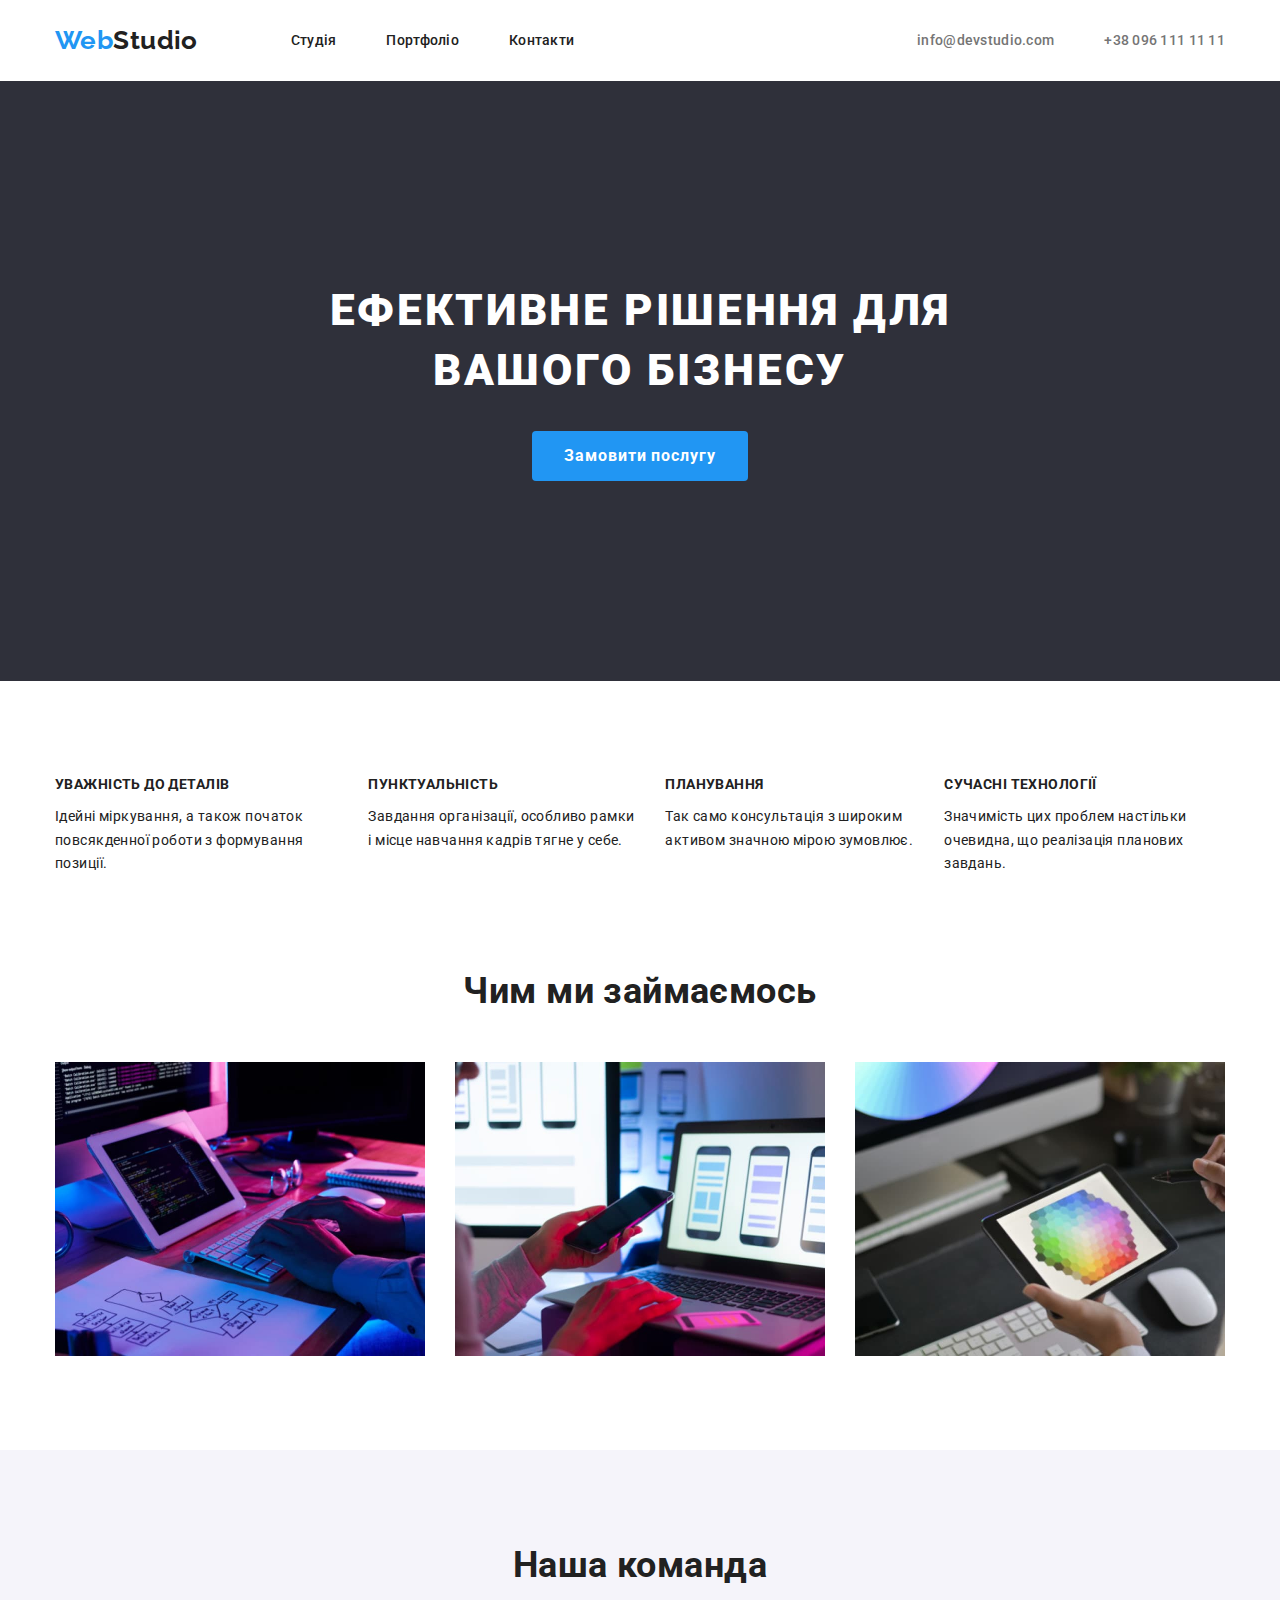
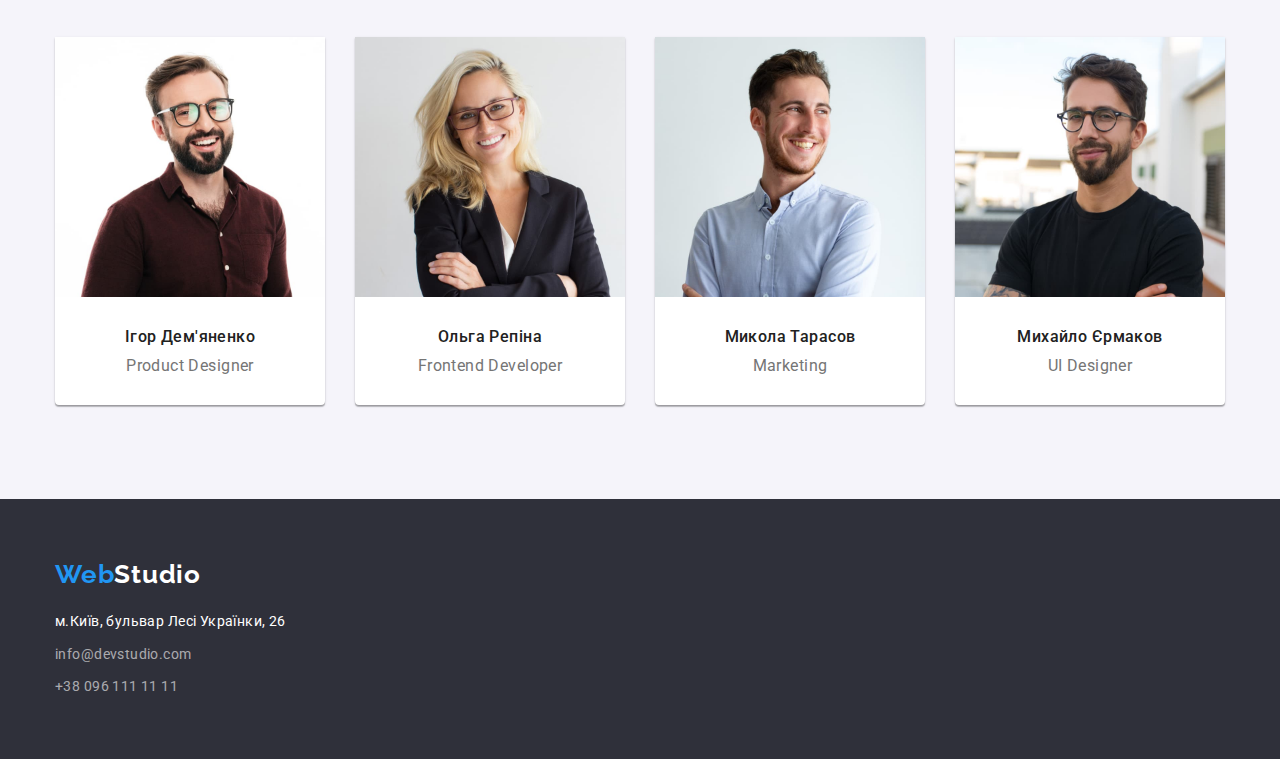
==== index.html @ 46d2e3aa "Initial commit" ====
<!DOCTYPE html>
<html lang="en">
	<head>
		<meta charset="UTF-8" />
		<meta http-equiv="X-UA-Compatible" content="IE=edge" />
		<meta name="viewport" content="width=device-width, initial-scale=1.0" />
		<link rel="preconnect" href="https://fonts.googleapis.com" />
		<link rel="preconnect" href="https://fonts.gstatic.com" crossorigin />
		<link
			href="https://fonts.googleapis.com/css2?family=Raleway:wght@700&family=Roboto:wght@400;500;700;900&display=swap"
			rel="stylesheet"
		/>
		<link
			rel="stylesheet"
			href="https://cdnjs.cloudflare.com/ajax/libs/modern-normalize/1.1.0/modern-normalize.min.css"
		/>
		<link rel="stylesheet" href="./css/styles.css" />
		<title>goit-markup-hw-01</title>
	</head>

	<body>
		<!--header-->
		<header>
			<div class="header container">
				<nav class="header-nav">
					<a class="link-decor logo-decor" href="./index.html">
						<span class="logo">Web</span>Studio
					</a>

					<ul class="nav list">
						<li class="list-link"><a href="./index.html" class="link link-decor link-active">Студія</a></li>
						<li class="list-link"><a href="./portfolio.html" class="link link-decor">Портфоліо</a></li>
						<li class="list-link"><a href="#" class="link link-decor">Контакти</a></li>
					</ul>
				</nav>

				<ul class="main-contacts list">
					<li class="decor-contacts">
						<a class="contacts link-decor" href="mailto:info@devstudio.com">info@devstudio.com</a>
					</li>
					<li class="decor-contacts">
						<a class="contacts link-decor" href="tel:+380961111111">+38 096 111 11 11</a>
					</li>
				</ul>
			</div>
		</header>
		<!-- Main content -->
		<main>
			<!-- Герой -->
			<section class="hero-section section">
				<div class="container">
					<h1 class="hero">ефективне рішення для вашого бізнесу</h1>
					<button type="button" class="btn main-btn">Замовити послугу</button>
				</div>
			</section>
			<!--Наші сильні сторони-->
			<section class="section">
				<div class="container">
					<h2 class="second-hero visually-hidden">Наші сильні сторони</h2>
					<ul class="list first-list">
						<li class="first-item">
							<h3 class="title-about">Уважність до деталів</h3>
							<p class="content main-content">
								Ідейні міркування, а також початок повсякденної роботи з формування позиції.
							</p>
						</li>
						<li class="first-item">
							<h3 class="title-about">Пунктуальність</h3>
							<p class="content main-content">
								Завдання організації, особливо рамки і місце навчання кадрів тягне у себе.
							</p>
						</li>
						<li class="first-item">
							<h3 class="title-about">Планування</h3>
							<p class="content main-content">Так само консультація з широким активом значною мірою зумовлює.</p>
						</li>
						<li class="first-item">
							<h3 class="title-about">Сучасні технології</h3>
							<p class="content main-content">
								Значимість цих проблем настільки очевидна, що реалізація планових завдань.
							</p>
						</li>
					</ul>
				</div>
			</section>
			<!-- Чим ми займаємось -->
			<section class="section-decor">
				<div class="container">
					<h2 class="second-hero">Чим ми займаємось</h2>
					<ul class="list second-list">
						<li class="work-foto">
							<img src="images/image_lessons1.jpg" alt="Somebory write code" width="370" />
						</li>
						<li class="work-foto">
							<img src="images/image_lessons11.jpg" alt="phone and laptop" width="370" />
						</li>
						<li class="work-foto">
							<img src="images/image_lessons111.jpg" alt="ipad" width="370" />
						</li>
					</ul>
				</div>
			</section>
			<!-- Наша команда -->
			<section class="our-team section">
				<div class="container">
					<h2 class="second-hero">Наша команда</h2>
					<ul class="list third-list">
						<li class="team-foto">
							<img src="images/foto1.jpg" alt="Product Designer" width="270" height="260" />
							<div class="team-decor">
								<h3 class="team-title">Ігор Дем'яненко</h3>
								<p class="content team-content">Product Designer</p>
							</div>
						</li>
						<li class="team-foto">
							<img src="images/foto2.jpg" alt="Developer" width="270" height="260" />
							<div class="team-decor">
								<h3 class="team-title">Ольга Репіна</h3>
								<p class="content team-content">Frontend Developer</p>
							</div>
						</li>
						<li class="team-foto">
							<img src="images/foto3.jpg" alt="Marketing" width="270" height="260" />
							<div class="team-decor">
								<h3 class="team-title">Микола Тарасов</h3>
								<p class="content team-content">Marketing</p>
							</div>
						</li>
						<li class="team-foto">
							<img src="images/foto4.jpg" alt="UI Designer" width="270" height="260" />
							<div class="team-decor">
								<h3 class="team-title">Михайло Єрмаков</h3>
								<p class="content team-content">UI Designer</p>
							</div>
						</li>
					</ul>
				</div>
			</section>
		</main>
		<!-- footer -->
		<footer class="address">
			<div class="container">
				
				<a class="link-decor decor-address" href="./index.html">
					<span class="logo">Web</span><span class="logo-three">Studio</span>
				</a>

				<address class="adress">
					<ul class="adress-nav list">
						<li class="addres-item">
							<a
								class="location link-decor"
								href="https://goo.gl/maps/icbzuspawYWSh7ycA"
								target="_blank"
								rel="noreferrer noopener nofollow"
							>
								м.Київ, бульвар Лесі Українки, 26
							</a>
						</li>
						<li class="addres-item">
							<a class="contact link-decor contact-footer" href="mailto:info@devstudio.com">info@devstudio.com</a>
						</li>
						<li class="addres-item">
							<a class="contact link-decor contact-footer" href="tel:+380961111111">+38 096 111 11 11</a>
						</li>
					</ul>
				</address>
			</div>
		</footer>
	</body>
</html>
---- css/styles.css ----
html {
	box-sizing: border-box;
}

*,
*::before,
*::after { 
	box-sizing: inherit;
}


:root {
	--main-secondary-color: #757575;
	--main-color: #212121;
	--main-backg-color: #ffffff;
	--hover-color: #2196f3;
	--heder-backg-color: #2f303a;
	--main-section-color: #e5e5e5;
	--secondary-section-color: #f5f4fa;
	--main-btn-color: #188ce8;
	--border-line: #ECECEC;
	--contact-footer: rgba(255, 255, 255, 0.6);
	--border-color: #EEEEEE;
}

body {

	font-family: "Roboto", sans-serif;
	color: var(--main-color);
	letter-spacing: 0.03em;
	background-color: var(--main-backg-color);
	font-size: 14px;
}

/* Margin - 0 */

h1,h2,h3,h4,h5,h6,p { 

	margin: 0;

}

						/* Hide-titles */

.visually-hidden {
	position: absolute;
	width: 1px;
	height: 1px;
	margin: -1px;
	border: 0;
	padding: 0;

	white-space: nowrap;
	clip-path: inset(100%);
	clip: rect(0 0 0 0);
	overflow: hidden;
}

/* ---------------------------Списки----------------- */
.list {
	list-style: none;
	margin: 0;
	padding-left: 0;
}

/* ------------------------ IMAGE --------------------*/

img { 
	display: block;
	max-width: 100%;
	height: auto;
}

/* ------------------------Containers ------------------*/


.container { 
	width: 1200px;
	padding: 0px 15px;
	margin: 0 auto;
	
}

/* -------------------------ALL Sections---------------- */

.section { 
	padding-top: 94px;
	padding-bottom: 94px;
}


/* -------------------------LINKS decor------------------*/



.link-decor {
	text-decoration: none;
	
}



/*--------------------------- hedear ---------------------*/

.header { 
	display: flex;

	align-items: center;

}

 /* --------------------------FLEX NAV--------------------- */
.nav { 
	display: flex;
}
.main-contacts {
	display: flex;

	margin-left: auto;
}
.main-contacts .decor-contacts + .decor-contacts { 
	margin-left: 50px;
}
.header-nav {
	display: flex;
	align-items: center;
	
}


.nav .list-link +.list-link { 
	margin-left: 50px;
}

/* ----------------------------LOGO ------------------------*/
.logo { 
	color: var(--hover-color);

	font-family: "Raleway", sans-serif;
	font-weight: 700;
	font-size: 26px;
	line-height: 1.19;
	
	
}


.logo-decor {
	align-self: center;

	color: var(--main-color);

	font-family: "Raleway", sans-serif;
	font-weight: 700;
	font-size: 26px;
	line-height: 1.19;

	margin-right: 93px;
}

/* ---------------------------navigation -----------------------*/

.nav {
	margin-top: 32px;
	margin-bottom: 32px;
	
}

.link {
	padding-top: 32px;
	padding-bottom: 32px;
}
.nav .link {
	color: var(--main-color);
	font-weight: 500;
	line-height: 1.14;
	letter-spacing: 0.02em;
}

.link:hover,
.link:focus {
	color: var(--hover-color);
}

.link-active:visited {
	color: var(--hover-color);
}


/* ------------------------------- contacts ----------------------*/

.main-contacts .contacts {
	color: var(--main-secondary-color);
}
.contacts {
	padding: 32px 0 ;
	font-weight: 500;
	line-height: 1.14px;
	letter-spacing: 0.02em;
}

.contacts:hover,
.contacts:focus {
	color: var(--hover-color);
}

/*---------------------------------Main botton --------------------*/

.main-btn {

	display: inline-block;
	/* min-width: 200px; */
	padding: 10px 32px;
	/* margin-top: 30px; */

	border-radius: 4px;
	border: none;

	background: var(--hover-color);
	color: var(--main-backg-color);

	font-weight: 700;
	font-size: 16px;
	line-height: 1.88;

	letter-spacing: 0.06em;

	font-family: inherit;
	cursor: pointer;
}

.main-btn:hover,
.main-btn:focus {
	background-color: var(--main-btn-color);
}

/* --------------------------------------HERO --------------------------*/

.hero {

	width: 696px;
	margin:0 auto;

	margin-bottom: 30px;

	color: var(--main-backg-color);
	font-weight: 900;
	font-size: 44px;
	line-height: 1.36;
	letter-spacing: 0.06em;
	text-transform: uppercase;

	
}


.hero-section {
	
	text-align: center;
	padding-top: 200px;
	padding-bottom: 200px;

	background-color: var(--heder-backg-color);

}


/*-------------------------------------- second-hero ------------------------*/

.second-hero {
	font-weight: 700;
	font-size: 36px;
	line-height: 1.17;
	text-align: center;

	margin-bottom: 50px;
}

/* ----------------------------------First-list ---------------------------------*/

.first-list {
	display: flex;
	
}
/* .first-item { 
	margin-right: 30px;
} */
.first-list .first-item + .first-item {
	margin-left: 30px;
}



/* -------------------------------------title - about------------------------------*/

.title-about {
	font-size: 14px;
	font-weight: 700;
	line-height: 1.42;
	text-transform: uppercase;

	margin-bottom: 10px;
}



/* --------------------------------------Work foto-------------------------------- */

.second-list {
	display: flex;
	
}
.section-decor { 
	padding-bottom: 94px;
}


.second-list .work-foto + .work-foto {
	margin-left: 30px;
}


/* -----------------------------------------TEAM----------------------------------- */


.third-list { 
	display: flex;
	
}

.third-list .team-foto + .team-foto {
	margin-left: 30px;
}

.our-team {
	background-color: var(--secondary-section-color);
}

.team-title {
	font-weight: 500;
	font-size: 16px;
	line-height: 1.19;
	text-align: center;
	margin-bottom: 10px;


}

.team-foto {
	background-color: var(--main-backg-color);
	box-shadow: 0px 1px 3px rgba(0, 0, 0, 0.12), 0px 1px 1px rgba(0, 0, 0, 0.14), 0px 2px 1px rgba(0, 0, 0, 0.2);
	border-radius: 0px 0px 4px 4px;
}

.team-content {

	color: var(--main-secondary-color);
	text-align: center;
	font-size: 16px;
	line-height: 1.19;
	
}

.team-decor { 
	
	padding: 30px 0;
}


/*------------------------------------ параграфи (Р)----------------------------*/


.main-content {
	line-height: 1.71;
}
.second-content {

	color: var(--main-secondary-color);

	font-size: 16px;
	line-height: 1.87;
}


/* ----------------------------------------- Footer! ----------------------------- */

.address {
	
	background-color: var(--heder-backg-color);
	padding: 60px 0;

}

.decor-address {
	display: block;
	margin-bottom: 20px;

	font-family: 'Raleway';
	font-style: normal;
	font-weight: 700;
	font-size: 26px;
	line-height: 1.19px;

	letter-spacing: 0.03em;


}

.adress {
	font-style: normal;
}

.adress-nav .addres-item + .addres-item {
	margin-top: 9px;
}

.logo-three {
	color: var(--main-backg-color);
	
}
/* logo-footet {

	margin-bottom: 20px;
	
} */
.location:hover,
.location:focus {
	color: var(--hover-color);
}

.location {
	
	color: var(--main-backg-color);
	font-weight: 400;
	line-height: 1.71;
}

.contact:hover,
.contact:focus {
	color: var(--hover-color);
}

.contact-footer {
	font-weight: 400;
	line-height: 1.71;
	color: var(--contact-footer);
}	



/* ----------------------------------------------------PORTFOLIO -------------------------------------------------- */



/* -----------------------------------heder-porfolio-------------------------------- */

.header-line {
  border-bottom: 1px solid var(--border-line);
}


/* --------------------------------------nav-buttons ---------------------------------*/

.second-nav {
	display: flex;
	justify-content: center;

	margin-bottom: 50px;

	
}

.second-nav .portfolio-btn + .portfolio-btn {
	margin-left: 8px;
}


.second-btn:hover,
.second-btn:focus {
	background-color: var(--hover-color);

	color: var(--main-backg-color);
}


.second-btn {
	display: inline-block;
	
	border: none;
	border-radius: 4px;

	font-family: inherit;
	font-weight: 500;
	font-size: 16px;
	line-height: 1.62;
	text-align: center;
	letter-spacing: 0.03em;
	cursor: pointer;

	padding: 6px 22px;

	
}

/* .btn-one {
    
}

.btn-two {
    
}

.btn-three {
    
}

.btn-four {
   
}

.btn-five {
  
} */


/*--------------------------------------- group-proposition ----------------------------*/

.proposition {
	display: flex;
	flex-wrap: wrap;
	
}
.decor-text {
	padding: 20px 24px;
	border: 1px solid var(--border-color);
	border-top: none;
	
}

.proposition-decor {
	/* margin-right: calc(100% -30px/ 3); */
	margin-right: 30px;
	margin-bottom: 30px;
	/* border: 1px solid #EEEEEE; */
}

.proposition-decor:nth-child(3n) {
	margin-right: 0;
}

.proposition-decor:nth-last-child(-n + 3) {
	margin-bottom: 0;
}


/*------------------------------------- portfolio-title -----------------------------------*/

.portfolio-title {

	margin-bottom: 4px;

	color: var(--main-color);
	font-weight: 700;
	font-size: 18px;
	line-height: 2;
	letter-spacing: 0.06em;
	
}

/*------------------------------------ list proposition ---------------------------------------*/

.portfolio-list {
	text-decoration: none;
}
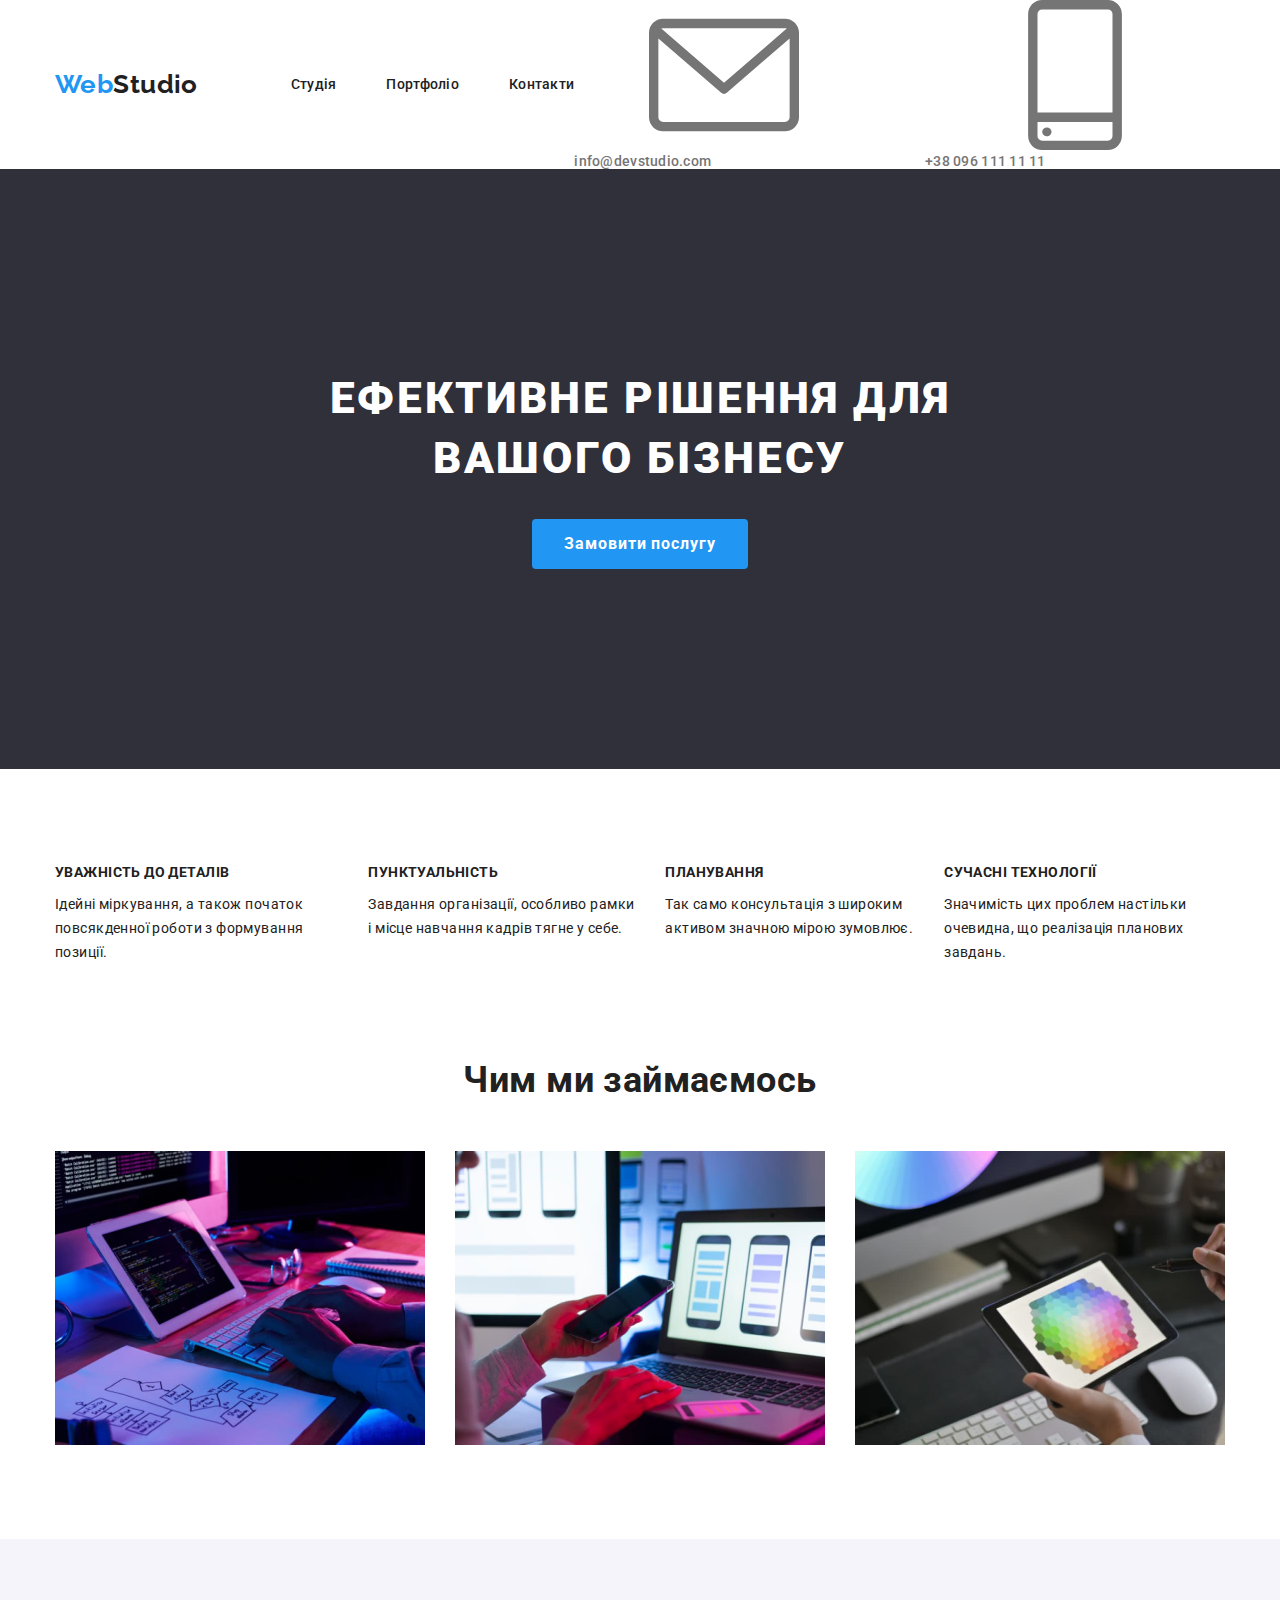
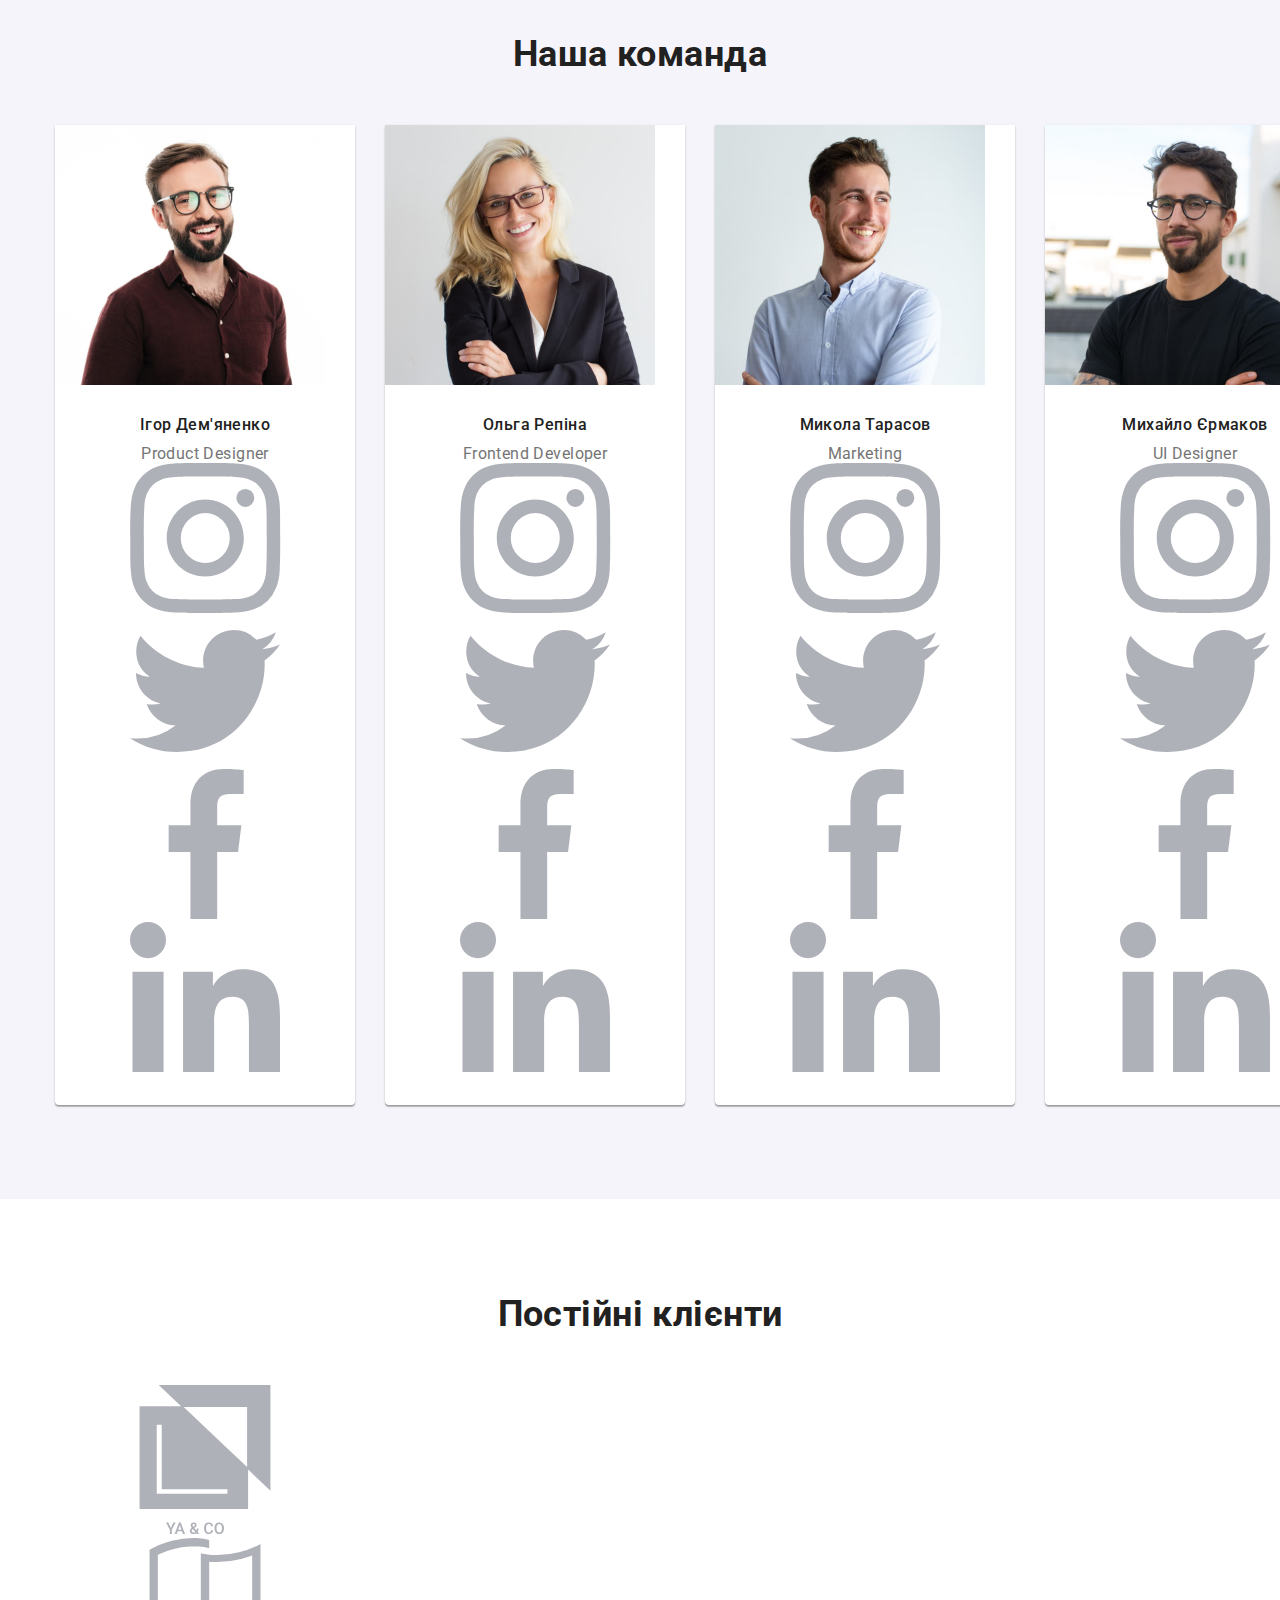
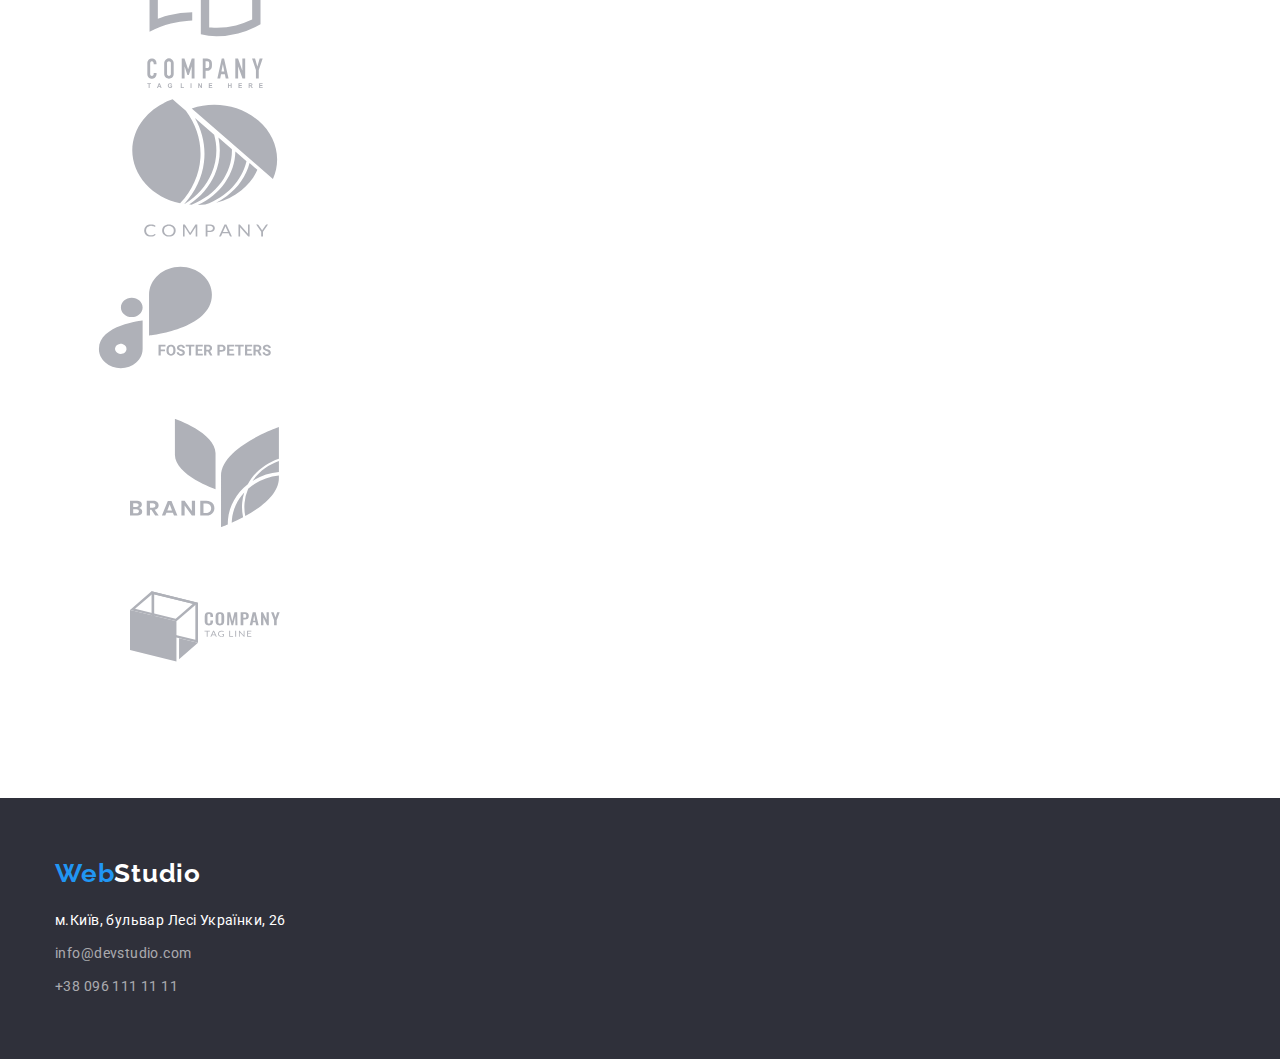
==== commit 10afaaff: "update index.html + add new section" ====
--- a/index.html
+++ b/index.html
@@ -35,11 +35,21 @@
 				</nav>
 
 				<ul class="main-contacts list">
+					<li class="decor-contacts ">
+						<a class="contacts link-decor" href="mailto:info@devstudio.com"> 
+						<svg class="icon-mail">
+							<use href="./images/icons.svg#icon-envelope"></use>
+						</svg>
+							info@devstudio.com
+						</a>
+					</li>
 					<li class="decor-contacts">
-						<a class="contacts link-decor" href="mailto:info@devstudio.com">info@devstudio.com</a>
-					</li>
-					<li class="decor-contacts">
-						<a class="contacts link-decor" href="tel:+380961111111">+38 096 111 11 11</a>
+						<a class="contacts link-decor" href="tel:+380961111111">
+							<svg class="icon-phone">
+								<use href="./images/icons.svg#icon-smartphone"></use>
+							</svg>
+							+38 096 111 11 11
+						</a>
 					</li>
 				</ul>
 			</div>
@@ -58,23 +68,23 @@
 				<div class="container">
 					<h2 class="second-hero visually-hidden">Наші сильні сторони</h2>
 					<ul class="list first-list">
-						<li class="first-item">
+						<li class="first-item icon-antenna">
 							<h3 class="title-about">Уважність до деталів</h3>
 							<p class="content main-content">
 								Ідейні міркування, а також початок повсякденної роботи з формування позиції.
 							</p>
 						</li>
-						<li class="first-item">
+						<li class="first-item icon-clock">
 							<h3 class="title-about">Пунктуальність</h3>
 							<p class="content main-content">
 								Завдання організації, особливо рамки і місце навчання кадрів тягне у себе.
 							</p>
 						</li>
-						<li class="first-item">
+						<li class="first-item icon-diagrama">
 							<h3 class="title-about">Планування</h3>
 							<p class="content main-content">Так само консультація з широким активом значною мірою зумовлює.</p>
 						</li>
-						<li class="first-item">
+						<li class="first-item icon-astrounaut">
 							<h3 class="title-about">Сучасні технології</h3>
 							<p class="content main-content">
 								Значимість цих проблем настільки очевидна, що реалізація планових завдань.
@@ -110,6 +120,36 @@
 							<div class="team-decor">
 								<h3 class="team-title">Ігор Дем'яненко</h3>
 								<p class="content team-content">Product Designer</p>
+								<ul class="list icon-team">
+								<li class="icon-instagram">
+									<a href="">
+									<svg class="icon-team-decor instagram">
+									<use href="./images/icons.svg#icon-instagram-2"> </use>
+								    </svg>
+									</a>
+								</li>
+								<li class="icon-instagram">
+									<a href="">
+									<svg class="icon-team-decor twitter">
+									<use href="./images/icons.svg#icon-twitter-1"> </use>
+								    </svg>
+									</a>
+								</li>
+								<li class="icon-instagram">
+									<a href="">
+									<svg class="icon-team-decor facebook">
+									<use href="./images/icons.svg#icon-facebook-1"> </use>
+								    </svg>
+									</a>
+								</li>
+								<li class="icon-instagram">
+									<a href="">
+									<svg class="icon-team-decor linkedin">
+									<use href="./images/icons.svg#icon-linkedin-1"> </use>
+								    </svg>
+									</a>
+								</li>
+							    </ul>
 							</div>
 						</li>
 						<li class="team-foto">
@@ -117,6 +157,36 @@
 							<div class="team-decor">
 								<h3 class="team-title">Ольга Репіна</h3>
 								<p class="content team-content">Frontend Developer</p>
+								<ul class="list icon-team">
+								<li class="icon-instagram">
+									<a class="icon-link" href="">
+									<svg class="icon-team-decor instagram">
+									<use href="./images/icons.svg#icon-instagram-2"> </use>
+								    </svg>
+									</a>
+								</li>
+								<li class="icon-instagram">
+									<a class="icon-link" href="">
+									<svg class="icon-team-decor twitter">
+									<use href="./images/icons.svg#icon-twitter-1"> </use>
+								    </svg>
+									</a>
+								</li>
+								<li class="icon-instagram">
+									<a class="icon-link" href="">
+									<svg class="icon-team-decor facebook">
+									<use href="./images/icons.svg#icon-facebook-1"> </use>
+								    </svg>
+									</a>
+								</li>
+								<li class="icon-instagram">
+									<a class="icon-link" href="">
+									<svg class="icon-team-decor linkedin">
+									<use href="./images/icons.svg#icon-linkedin-1"> </use>
+								    </svg>
+									</a>
+								</li>
+							    </ul>
 							</div>
 						</li>
 						<li class="team-foto">
@@ -124,6 +194,36 @@
 							<div class="team-decor">
 								<h3 class="team-title">Микола Тарасов</h3>
 								<p class="content team-content">Marketing</p>
+								<ul class="list icon-team">
+								<li class="icon-instagram">
+									<a href="">
+									<svg class="icon-team-decor instagram">
+									<use href="./images/icons.svg#icon-instagram-2"> </use>
+								    </svg>
+									</a>
+								</li>
+								<li class="icon-instagram">
+									<a href="">
+									<svg class="icon-team-decor twitter">
+									<use href="./images/icons.svg#icon-twitter-1"> </use>
+								    </svg>
+									</a>
+								</li>
+								<li class="icon-instagram">
+									<a href="">
+									<svg class="icon-team-decor facebook">
+									<use href="./images/icons.svg#icon-facebook-1"> </use>
+								    </svg>
+									</a>
+								</li>
+								<li class="icon-instagram">
+									<a href="">
+									<svg class="icon-team-decor linkedin">
+									<use href="./images/icons.svg#icon-linkedin-1"> </use>
+								    </svg>
+									</a>
+								</li>
+							    </ul>
 							</div>
 						</li>
 						<li class="team-foto">
@@ -131,9 +231,89 @@
 							<div class="team-decor">
 								<h3 class="team-title">Михайло Єрмаков</h3>
 								<p class="content team-content">UI Designer</p>
+								<ul class="list icon-team">
+								<li class="icon-instagram">
+									<a href="">
+									<svg class="icon-team-decor instagram">
+									<use href="./images/icons.svg#icon-instagram-2"> </use>
+								    </svg>
+									</a>
+								</li>
+								<li class="icon-instagram">
+									<a href="">
+									<svg class="icon-team-decor twitter">
+									<use href="./images/icons.svg#icon-twitter-1"> </use>
+								    </svg>
+									</a>
+								</li>
+								<li class="icon-instagram">
+									<a href="">
+									<svg class="icon-team-decor facebook">
+									<use href="./images/icons.svg#icon-facebook-1"> </use>
+								    </svg>
+									</a>
+								</li>
+								<li class="icon-instagram">
+									<a href="">
+									<svg class="icon-team-decor linkedin">
+									<use href="./images/icons.svg#icon-linkedin-1"> </use>
+								    </svg>
+									</a>
+								</li>
+							    </ul>
 							</div>
 						</li>
 					</ul>
+				</div>
+			</section>
+			<section class="section">
+				<div class="container">
+				<h2 class="second-hero" > Постійні клієнти</h2>
+				
+				<ul class="list clients">
+					<li class="icon-clients">
+						<a href="">
+							<svg class="icon-company">
+							<use href="./images/icons.svg#icon-group"></use>
+							</svg>
+						</a>
+					</li>
+					<li class="icon-clients">
+						<a href="">
+							<svg class="icon-company">
+							<use href="./images/icons.svg#icon-group-1"></use>
+							</svg>
+						</a>
+					</li>
+					<li class="icon-clients">
+						<a href="">
+							<svg class="icon-company">
+							<use href="./images/icons.svg#icon-group-2"></use>
+							</svg>
+						</a>
+					</li>
+					<li class="icon-clients">
+						<a href="">
+							<svg class="icon-company">
+							<use href="./images/icons.svg#icon-logo"></use>
+							</svg>
+						</a>
+					</li>
+					<li class="icon-clients">
+						<a href="">
+							<svg class="icon-company">
+							<use href="./images/icons.svg#icon-group-4"></use>
+							</svg>
+						</a>
+					</li>
+					<li class="icon-clients">
+						<a href="">
+							<svg class="icon-company">
+							<use href="./images/icons.svg#icon-group-5"></use>
+							</svg>
+						</a>
+					</li>					
+				</ul>
 				</div>
 			</section>
 		</main>
--- a/css/styles.css
+++ b/css/styles.css
@@ -528,7 +528,7 @@
 .proposition {
 	display: flex;
 	flex-wrap: wrap;
-	
+	gap: 30px;
 }
 .decor-text {
 	padding: 20px 24px;
@@ -538,19 +538,21 @@
 }
 
 .proposition-decor {
-	/* margin-right: calc(100% -30px/ 3); */
-	margin-right: 30px;
-	margin-bottom: 30px;
+	
+	margin-right: calc(100% -  2 * 30px) / 3;
+	/*----------------------------------------------------------- Варіант Flex-box #2 --------------------------- */
+	/* margin-right: 30px;
+	margin-bottom: 30px; */
 	/* border: 1px solid #EEEEEE; */
 }
 
-.proposition-decor:nth-child(3n) {
+/* .proposition-decor:nth-child(3n) {
 	margin-right: 0;
 }
 
 .proposition-decor:nth-last-child(-n + 3) {
 	margin-bottom: 0;
-}
+} */
 
 
 /*------------------------------------- portfolio-title -----------------------------------*/
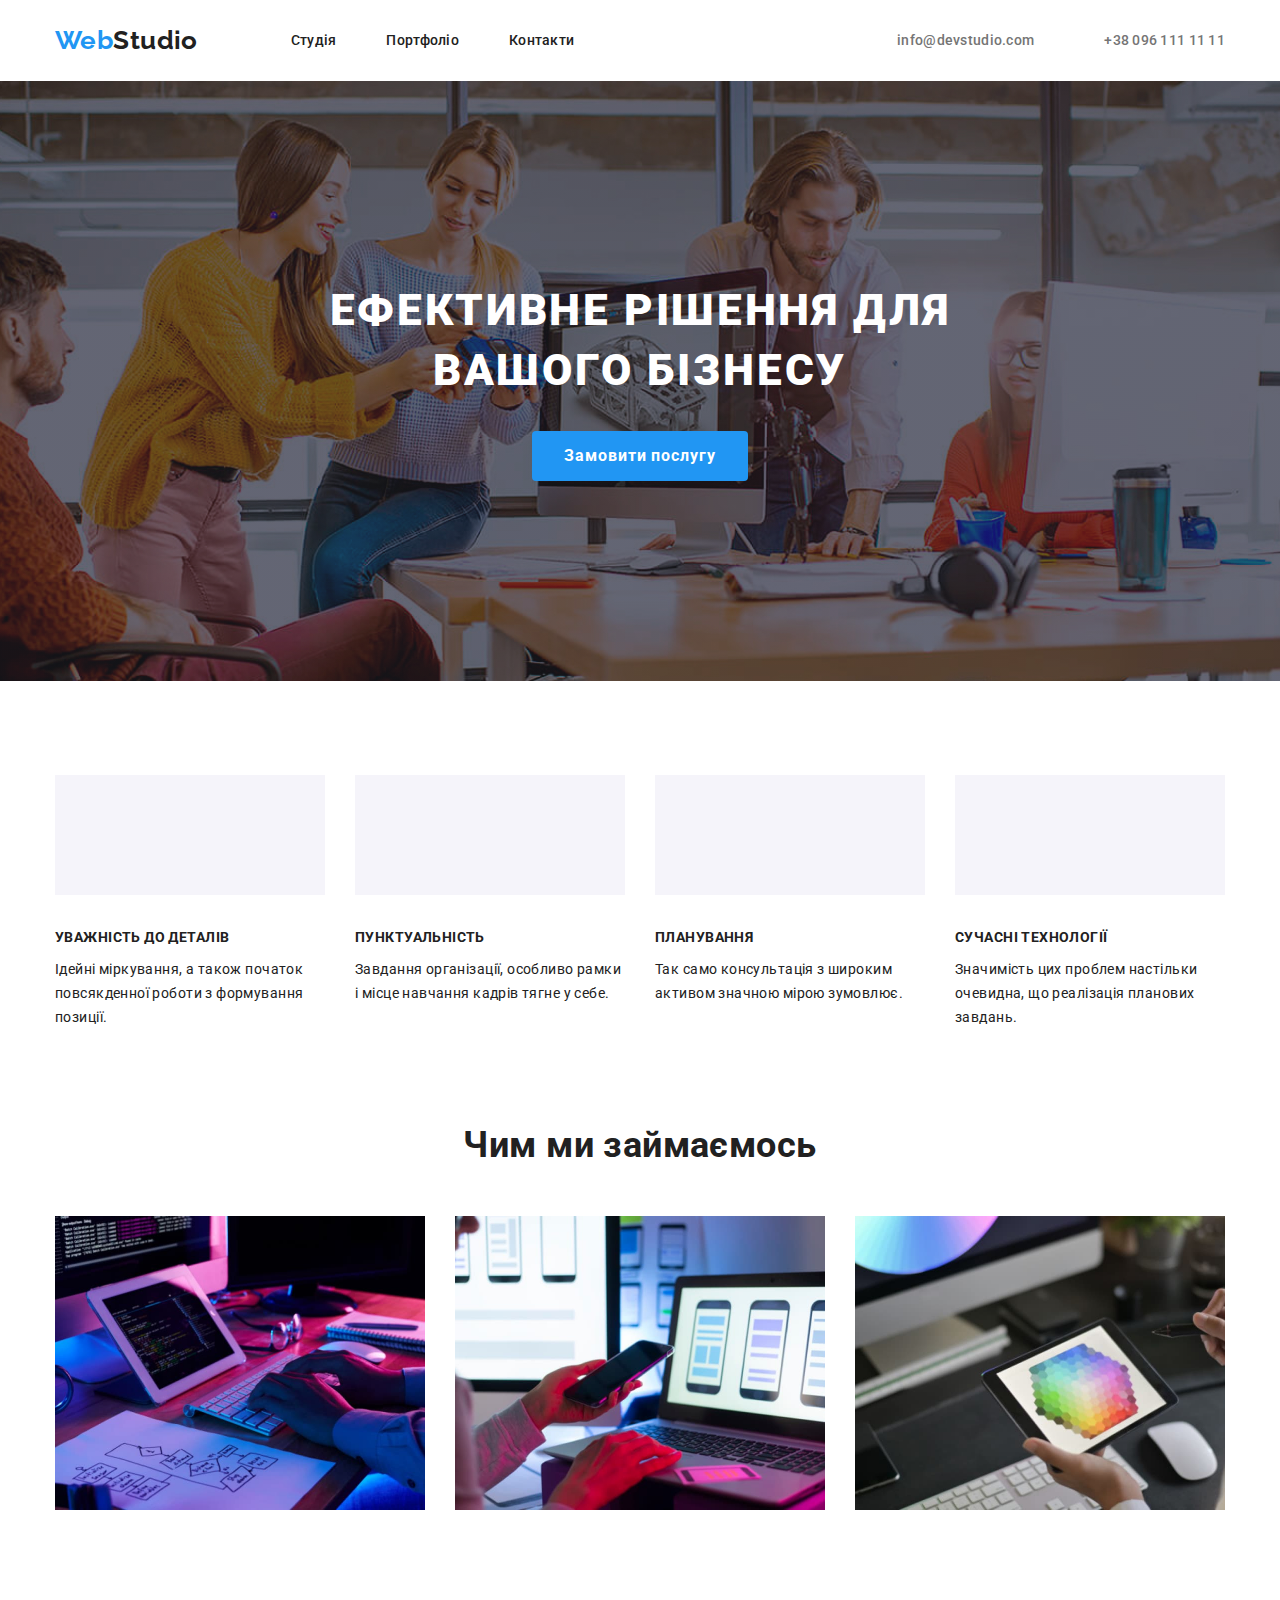
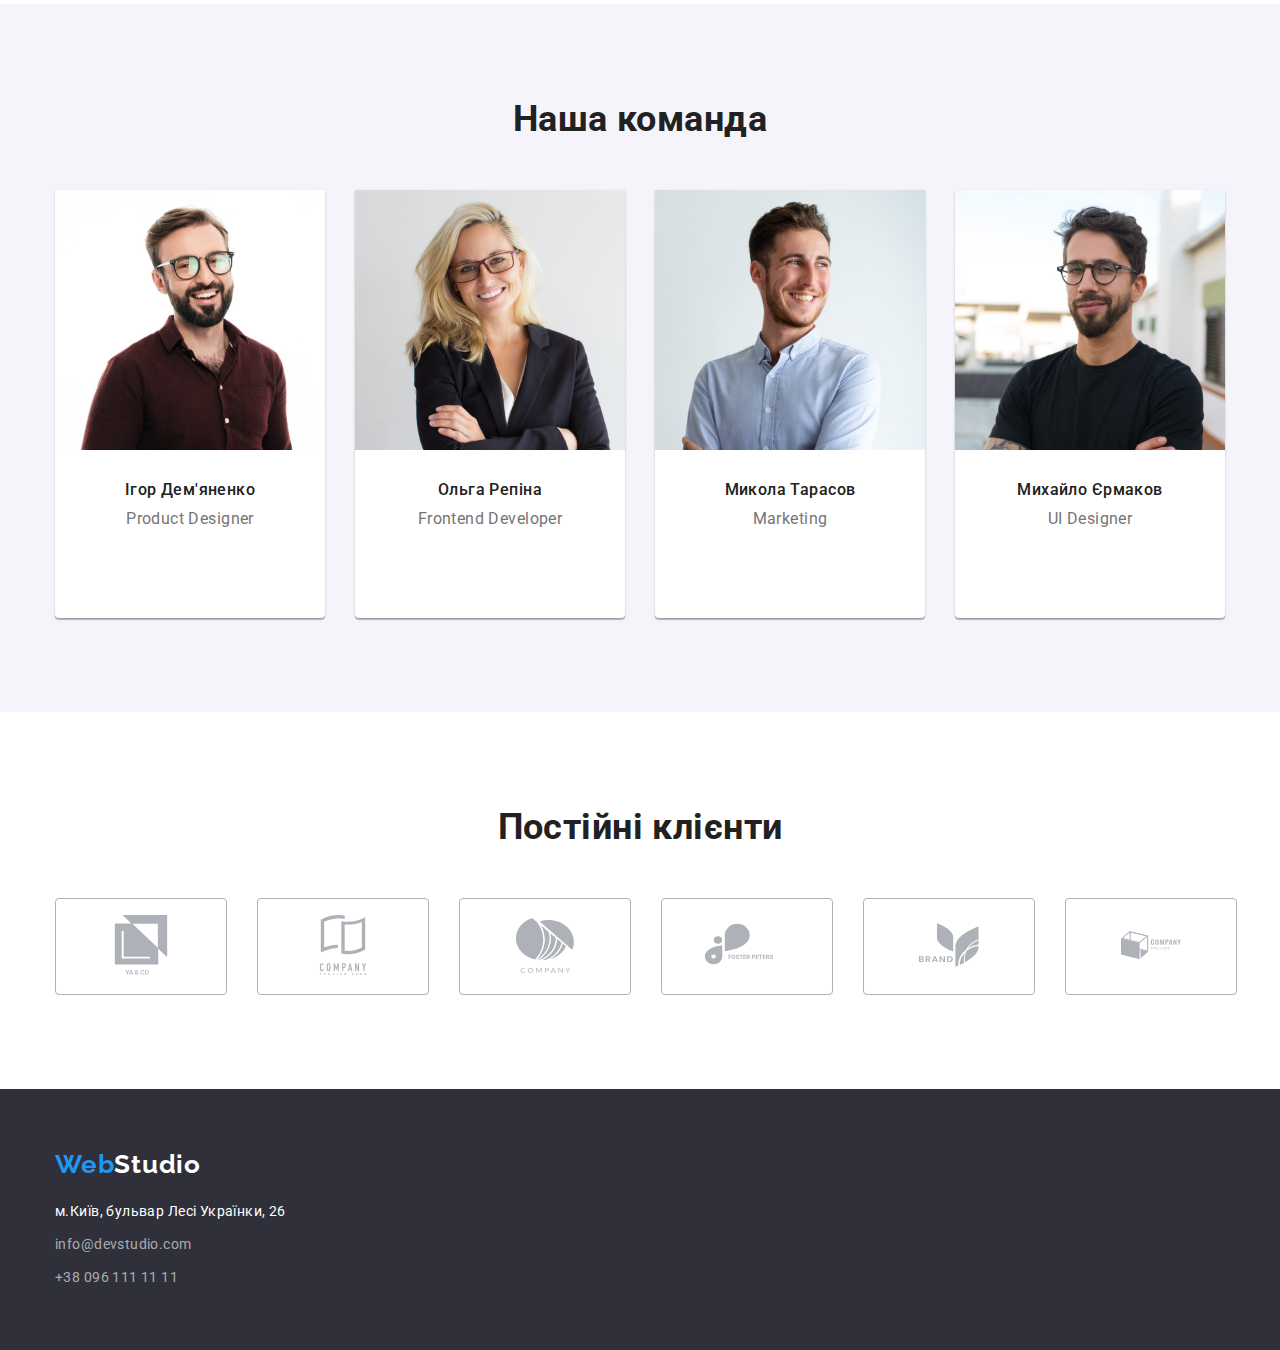
==== commit 6f8b94c4: "update index.html" ====
--- a/index.html
+++ b/index.html
@@ -38,7 +38,7 @@
 					<li class="decor-contacts ">
 						<a class="contacts link-decor" href="mailto:info@devstudio.com"> 
 						<svg class="icon-mail">
-							<use href="./images/icons.svg#icon-envelope"></use>
+							<use href="./images/symbol-defs.svg#icon-envelope"></use>
 						</svg>
 							info@devstudio.com
 						</a>
@@ -46,7 +46,7 @@
 					<li class="decor-contacts">
 						<a class="contacts link-decor" href="tel:+380961111111">
 							<svg class="icon-phone">
-								<use href="./images/icons.svg#icon-smartphone"></use>
+								<use href="./images/symbol-defs.svg#icon-smartphone"></use>
 							</svg>
 							+38 096 111 11 11
 						</a>
@@ -68,23 +68,37 @@
 				<div class="container">
 					<h2 class="second-hero visually-hidden">Наші сильні сторони</h2>
 					<ul class="list first-list">
-						<li class="first-item icon-antenna">
+						
+						<li class="first-item">
+							<svg class="icon-antenna"> 
+								<use href="./images/symbol-defs.svg#icon-antenna"></use>
+							</svg>
 							<h3 class="title-about">Уважність до деталів</h3>
 							<p class="content main-content">
 								Ідейні міркування, а також початок повсякденної роботи з формування позиції.
 							</p>
-						</li>
-						<li class="first-item icon-clock">
+							
+						</li>
+						<li class="first-item">
+							<svg class="icon-antenna"> 
+								<use href="./images/symbol-defs.svg#icon-clock"></use>
+							</svg>
 							<h3 class="title-about">Пунктуальність</h3>
 							<p class="content main-content">
 								Завдання організації, особливо рамки і місце навчання кадрів тягне у себе.
 							</p>
 						</li>
-						<li class="first-item icon-diagrama">
+						<li class="first-item">
+							<svg class="icon-antenna"> 
+								<use href="./images/symbol-defs.svg#icon-diagram"></use>
+							</svg>
 							<h3 class="title-about">Планування</h3>
 							<p class="content main-content">Так само консультація з широким активом значною мірою зумовлює.</p>
 						</li>
-						<li class="first-item icon-astrounaut">
+						<li class="first-item">
+							<svg class="icon-antenna"> 
+								<use href="./images/symbol-defs.svg#icon-astronaut"></use>
+							</svg>
 							<h3 class="title-about">Сучасні технології</h3>
 							<p class="content main-content">
 								Значимість цих проблем настільки очевидна, що реалізація планових завдань.
@@ -120,32 +134,34 @@
 							<div class="team-decor">
 								<h3 class="team-title">Ігор Дем'яненко</h3>
 								<p class="content team-content">Product Designer</p>
+
 								<ul class="list icon-team">
-								<li class="icon-instagram">
-									<a href="">
-									<svg class="icon-team-decor instagram">
-									<use href="./images/icons.svg#icon-instagram-2"> </use>
-								    </svg>
-									</a>
-								</li>
-								<li class="icon-instagram">
-									<a href="">
+
+								<li class="">
+									<a class="link-icon-team link-decor" href="">
+									<svg class="icon-team-decor instagram"> 
+									<use href="./images/symbol-defs.svg#icon-instagram"> </use>
+								    </svg>
+									</a>
+								</li>
+								<li class="icon-instagram">
+									<a class=" link-icon-team link-decor" href="">
 									<svg class="icon-team-decor twitter">
-									<use href="./images/icons.svg#icon-twitter-1"> </use>
-								    </svg>
-									</a>
-								</li>
-								<li class="icon-instagram">
-									<a href="">
+									<use href="./images/symbol-defs.svg#icon-twitter"> </use>
+								    </svg>
+									</a>
+								</li>
+								<li class="icon-instagram">
+									<a class=" link-icon-team link-decor" href="">
 									<svg class="icon-team-decor facebook">
-									<use href="./images/icons.svg#icon-facebook-1"> </use>
-								    </svg>
-									</a>
-								</li>
-								<li class="icon-instagram">
-									<a href="">
+									<use href="./images/symbol-defs.svg#icon-facebook"> </use>
+								    </svg>
+									</a>
+								</li>
+								<li class="icon-instagram">
+									<a class=" link-icon-team link-decor" href="">
 									<svg class="icon-team-decor linkedin">
-									<use href="./images/icons.svg#icon-linkedin-1"> </use>
+									<use href="./images/symbol-defs.svg#icon-linkedin"> </use>
 								    </svg>
 									</a>
 								</li>
@@ -158,31 +174,32 @@
 								<h3 class="team-title">Ольга Репіна</h3>
 								<p class="content team-content">Frontend Developer</p>
 								<ul class="list icon-team">
-								<li class="icon-instagram">
-									<a class="icon-link" href="">
-									<svg class="icon-team-decor instagram">
-									<use href="./images/icons.svg#icon-instagram-2"> </use>
-								    </svg>
-									</a>
-								</li>
-								<li class="icon-instagram">
-									<a class="icon-link" href="">
+
+								<li class="">
+									<a class="link-icon-team link-decor" href="">
+									<svg class="icon-team-decor instagram"> 
+									<use href="./images/symbol-defs.svg#icon-instagram"> </use>
+								    </svg>
+									</a>
+								</li>
+								<li class="icon-instagram">
+									<a class=" link-icon-team link-decor" href="">
 									<svg class="icon-team-decor twitter">
-									<use href="./images/icons.svg#icon-twitter-1"> </use>
-								    </svg>
-									</a>
-								</li>
-								<li class="icon-instagram">
-									<a class="icon-link" href="">
+									<use href="./images/symbol-defs.svg#icon-twitter"> </use>
+								    </svg>
+									</a>
+								</li>
+								<li class="icon-instagram">
+									<a class=" link-icon-team link-decor" href="">
 									<svg class="icon-team-decor facebook">
-									<use href="./images/icons.svg#icon-facebook-1"> </use>
-								    </svg>
-									</a>
-								</li>
-								<li class="icon-instagram">
-									<a class="icon-link" href="">
+									<use href="./images/symbol-defs.svg#icon-facebook"> </use>
+								    </svg>
+									</a>
+								</li>
+								<li class="icon-instagram">
+									<a class=" link-icon-team link-decor" href="">
 									<svg class="icon-team-decor linkedin">
-									<use href="./images/icons.svg#icon-linkedin-1"> </use>
+									<use href="./images/symbol-defs.svg#icon-linkedin"> </use>
 								    </svg>
 									</a>
 								</li>
@@ -195,31 +212,32 @@
 								<h3 class="team-title">Микола Тарасов</h3>
 								<p class="content team-content">Marketing</p>
 								<ul class="list icon-team">
-								<li class="icon-instagram">
-									<a href="">
-									<svg class="icon-team-decor instagram">
-									<use href="./images/icons.svg#icon-instagram-2"> </use>
-								    </svg>
-									</a>
-								</li>
-								<li class="icon-instagram">
-									<a href="">
+
+								<li class="">
+									<a class="link-icon-team link-decor" href="">
+									<svg class="icon-team-decor instagram"> 
+									<use href="./images/symbol-defs.svg#icon-instagram"> </use>
+								    </svg>
+									</a>
+								</li>
+								<li class="icon-instagram">
+									<a class=" link-icon-team link-decor" href="">
 									<svg class="icon-team-decor twitter">
-									<use href="./images/icons.svg#icon-twitter-1"> </use>
-								    </svg>
-									</a>
-								</li>
-								<li class="icon-instagram">
-									<a href="">
+									<use href="./images/symbol-defs.svg#icon-twitter"> </use>
+								    </svg>
+									</a>
+								</li>
+								<li class="icon-instagram">
+									<a class=" link-icon-team link-decor" href="">
 									<svg class="icon-team-decor facebook">
-									<use href="./images/icons.svg#icon-facebook-1"> </use>
-								    </svg>
-									</a>
-								</li>
-								<li class="icon-instagram">
-									<a href="">
+									<use href="./images/symbol-defs.svg#icon-facebook"> </use>
+								    </svg>
+									</a>
+								</li>
+								<li class="icon-instagram">
+									<a class=" link-icon-team link-decor" href="">
 									<svg class="icon-team-decor linkedin">
-									<use href="./images/icons.svg#icon-linkedin-1"> </use>
+									<use href="./images/symbol-defs.svg#icon-linkedin"> </use>
 								    </svg>
 									</a>
 								</li>
@@ -232,31 +250,32 @@
 								<h3 class="team-title">Михайло Єрмаков</h3>
 								<p class="content team-content">UI Designer</p>
 								<ul class="list icon-team">
-								<li class="icon-instagram">
-									<a href="">
-									<svg class="icon-team-decor instagram">
-									<use href="./images/icons.svg#icon-instagram-2"> </use>
-								    </svg>
-									</a>
-								</li>
-								<li class="icon-instagram">
-									<a href="">
+
+								<li class="">
+									<a class="link-icon-team link-decor" href="">
+									<svg class="icon-team-decor instagram"> 
+									<use href="./images/symbol-defs.svg#icon-instagram"> </use>
+								    </svg>
+									</a>
+								</li>
+								<li class="icon-instagram">
+									<a class=" link-icon-team link-decor" href="">
 									<svg class="icon-team-decor twitter">
-									<use href="./images/icons.svg#icon-twitter-1"> </use>
-								    </svg>
-									</a>
-								</li>
-								<li class="icon-instagram">
-									<a href="">
+									<use href="./images/symbol-defs.svg#icon-twitter"> </use>
+								    </svg>
+									</a>
+								</li>
+								<li class="icon-instagram">
+									<a class=" link-icon-team link-decor" href="">
 									<svg class="icon-team-decor facebook">
-									<use href="./images/icons.svg#icon-facebook-1"> </use>
-								    </svg>
-									</a>
-								</li>
-								<li class="icon-instagram">
-									<a href="">
+									<use href="./images/symbol-defs.svg#icon-facebook"> </use>
+								    </svg>
+									</a>
+								</li>
+								<li class="icon-instagram">
+									<a class=" link-icon-team link-decor" href="">
 									<svg class="icon-team-decor linkedin">
-									<use href="./images/icons.svg#icon-linkedin-1"> </use>
+									<use href="./images/symbol-defs.svg#icon-linkedin"> </use>
 								    </svg>
 									</a>
 								</li>
--- a/css/styles.css
+++ b/css/styles.css
@@ -94,6 +94,7 @@
 
 
 .link-decor {
+	
 	text-decoration: none;
 	
 }
@@ -115,21 +116,60 @@
 }
 .main-contacts {
 	display: flex;
-
 	margin-left: auto;
-}
+	
+}
+
+/* .icon-mail {
+
+} */
 .main-contacts .decor-contacts + .decor-contacts { 
 	margin-left: 50px;
 }
+
+.decor-contacts {
+	display: flex;
+	align-items: center;
+	
+}
+
+/* 
+.icon-mail {
+	background-image: url(../images/icons.svg/envelope.svg);
+	background-repeat: no-repeat;
+	background-position: left center;
+}
+
+.icon-phone {
+	background-image: url(../images/icons.svg/smartphone.svg);
+	background-repeat: no-repeat;
+	background-position: left center;
+} */
+
+
 .header-nav {
 	display: flex;
 	align-items: center;
-	
 }
 
 
 .nav .list-link +.list-link { 
 	margin-left: 50px;
+}
+
+/* --------------------------Icons nav------------------------ */
+
+.icon-mail { 
+	width: 16px;
+	height: 12px;
+	margin-right: 10px;
+}
+
+.icon-phone { 
+	width: 10px;
+	height: 16px;
+	margin-right: 10px;
+
 }
 
 /* ----------------------------LOGO ------------------------*/
@@ -193,10 +233,13 @@
 	color: var(--main-secondary-color);
 }
 .contacts {
+	display: flex;
+	align-items: center;
 	padding: 32px 0 ;
 	font-weight: 500;
 	line-height: 1.14px;
 	letter-spacing: 0.02em;
+	
 }
 
 .contacts:hover,
@@ -260,10 +303,20 @@
 	padding-top: 200px;
 	padding-bottom: 200px;
 
+	max-width: 1600px;
+	height: 600px;
+
+	margin-left: auto;
+	margin-right: auto;
+
+	background-image: linear-gradient(rgba(47,48,58,0.4), rgba(47,48,58,0.4)), 
+	url(../images/hero.jpg);
+
+	background-position: center;
 	background-color: var(--heder-backg-color);
 
-}
-
+
+}
 
 /*-------------------------------------- second-hero ------------------------*/
 
@@ -282,11 +335,57 @@
 	display: flex;
 	
 }
-/* .first-item { 
-	margin-right: 30px;
-} */
+
 .first-list .first-item + .first-item {
 	margin-left: 30px;
+}
+
+/* ---------------------------------------::before - icon-------------------------- */
+/* .first-item::before { 
+	display: block;
+	content: "" ;
+	width: 270px;
+	height: 120px;
+	background-color: #F5F4FA ;
+	border-radius: 4px;
+	margin-bottom: 30px; 
+	
+.icon-antenna::before {
+	background-image: url(../images/antenna.svg);
+	background-repeat: no-repeat;
+	background-position: center;
+
+}
+
+.icon-clock::before {
+	background-image: url(../images/clock.svg);
+	background-repeat: no-repeat;
+	background-position: center;
+}
+
+.icon-diagrama::before {
+	background-image: url(../images/diagram.svg);
+	background-repeat: no-repeat;
+	background-position: center;
+}
+
+.icon-astrounaut::before {
+	background-image: url(../images/astronaut.svg);
+	background-repeat: no-repeat;
+	background-position: center;
+}
+
+
+/*---------------------------------------SVG - icon-------------------------------  */
+
+.icon-antenna { 
+	width: 270px;
+	height: 120px;
+	display: inline-block;
+	background-color: #F5F4FA;
+	padding: 25px;
+	margin-bottom: 30px;
+	
 }
 
 
@@ -362,11 +461,65 @@
 }
 
 .team-decor { 
-	
 	padding: 30px 0;
 }
-
-
+/* ------------------------------team icon -------------------------- */
+.icon-team { 
+	display:flex;
+	justify-content: center;
+	margin-top: 16px;
+	gap: 10px;
+	/* border: 1px solid blue; */
+
+}
+
+
+.link-icon-team { 
+	display: flex
+	
+}
+.link-icon-team {
+	fill: #afb1b8;
+}
+
+
+.link-icon-team:hover,
+.link-icon-team:focus {
+	background-color: #2196f3;
+	border-radius: 50%;
+	fill: var(--main-backg-color);
+	
+}
+
+.icon-team-decor{ 
+	
+	padding: 12px;
+	width: 44px;
+	height: 44px;
+
+}
+/* --------------------------  Clients------------------------------ */
+
+.clients { 
+	display: flex;
+	padding: 0;
+	margin: 0;
+	gap: 30px;
+
+}
+.icon-clients {
+
+	border: 1px solid #AFB1B8;
+	border-radius: 4px;
+
+
+}
+
+.icon-company { 
+	width:  170px;
+	height: 92px;
+	padding: 16px 32px;
+}
 /*------------------------------------ параграфи (Р)----------------------------*/
 
 
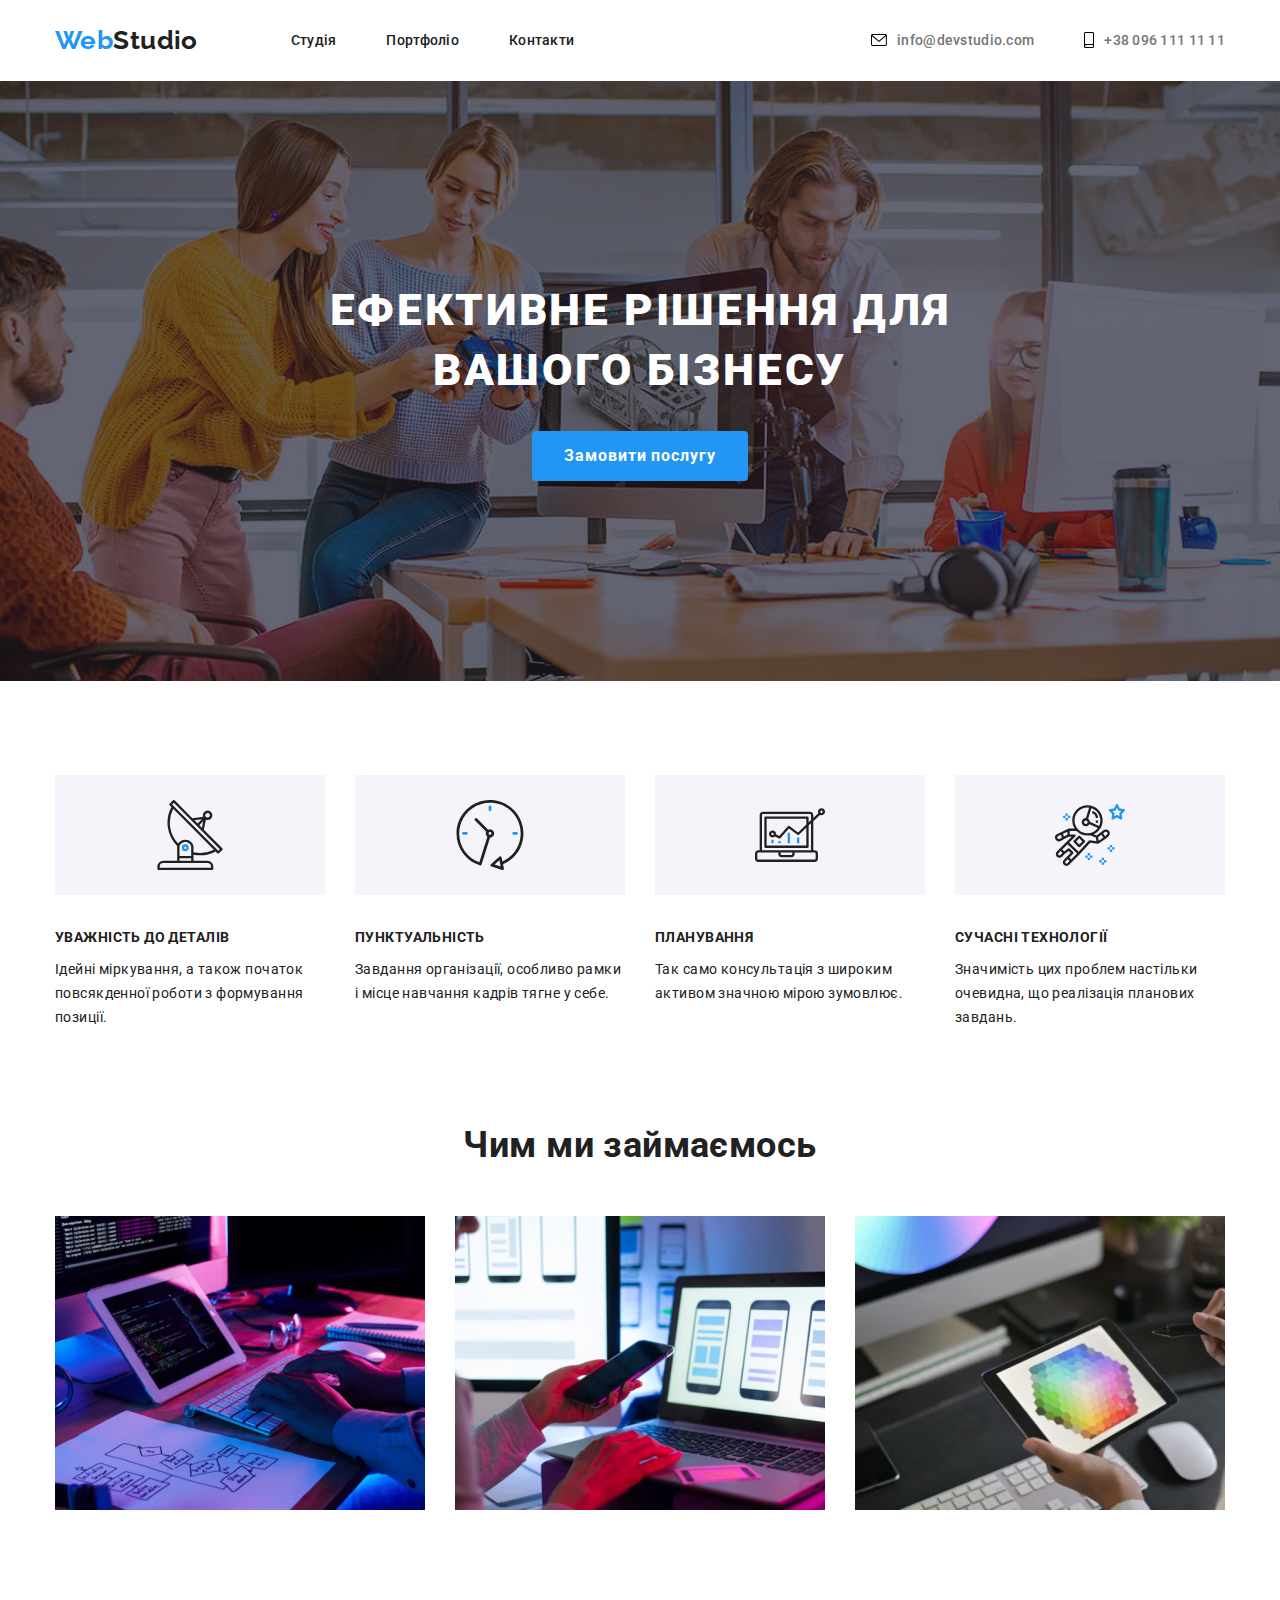
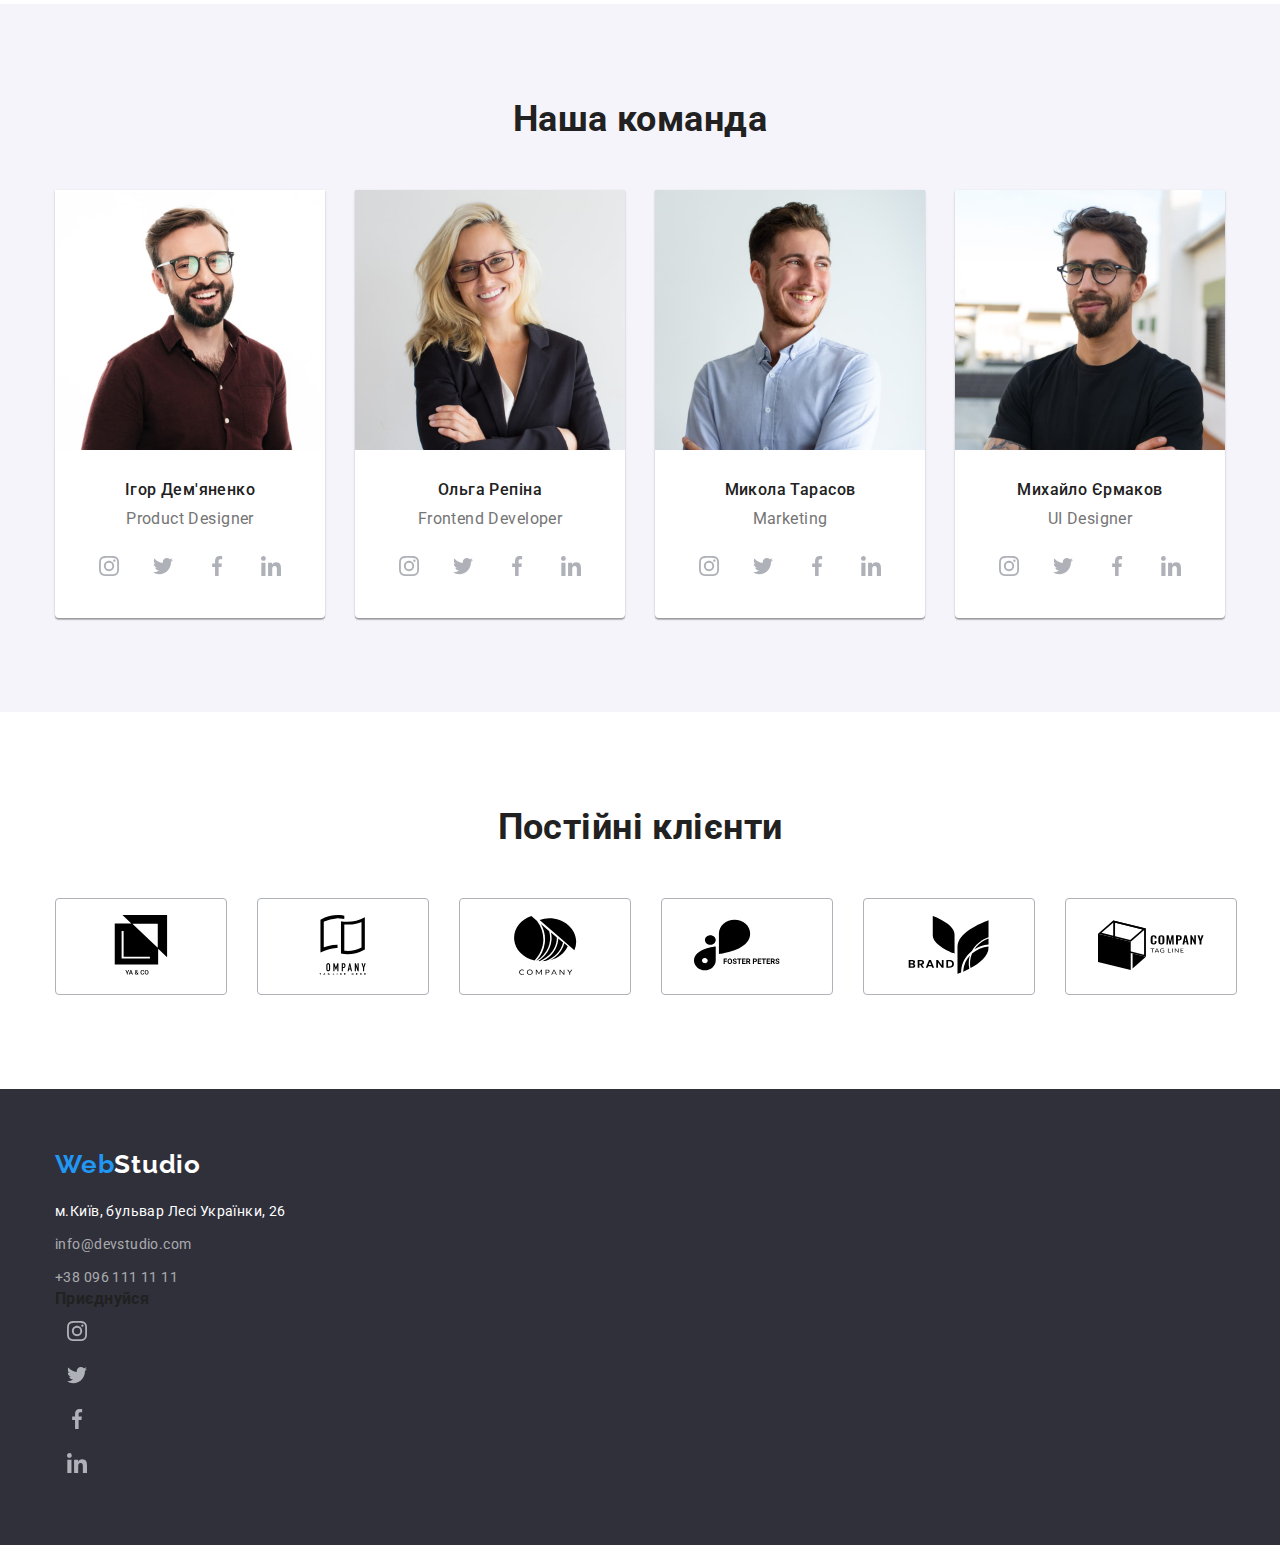
==== commit 4ed4e012: "insert icons" ====
--- a/index.html
+++ b/index.html
@@ -35,18 +35,18 @@
 				</nav>
 
 				<ul class="main-contacts list">
-					<li class="decor-contacts ">
-						<a class="contacts link-decor" href="mailto:info@devstudio.com"> 
-						<svg class="icon-mail">
-							<use href="./images/symbol-defs.svg#icon-envelope"></use>
-						</svg>
+					<li class="decor-contacts">
+						<a class="contacts link-decor" href="mailto:info@devstudio.com">
+							<svg class="icon-mail">
+								<use href="./images/icons.svg#icon-envelope"></use>
+							</svg>
 							info@devstudio.com
 						</a>
 					</li>
 					<li class="decor-contacts">
 						<a class="contacts link-decor" href="tel:+380961111111">
 							<svg class="icon-phone">
-								<use href="./images/symbol-defs.svg#icon-smartphone"></use>
+								<use href="./images/icons.svg#icon-smartphone"></use>
 							</svg>
 							+38 096 111 11 11
 						</a>
@@ -68,20 +68,18 @@
 				<div class="container">
 					<h2 class="second-hero visually-hidden">Наші сильні сторони</h2>
 					<ul class="list first-list">
-						
 						<li class="first-item">
-							<svg class="icon-antenna"> 
-								<use href="./images/symbol-defs.svg#icon-antenna"></use>
+							<svg class="icon-antenna">
+								<use href="./images/icons.svg#icon-antenna"></use>
 							</svg>
 							<h3 class="title-about">Уважність до деталів</h3>
 							<p class="content main-content">
 								Ідейні міркування, а також початок повсякденної роботи з формування позиції.
 							</p>
-							
 						</li>
 						<li class="first-item">
-							<svg class="icon-antenna"> 
-								<use href="./images/symbol-defs.svg#icon-clock"></use>
+							<svg class="icon-antenna">
+								<use href="./images/icons.svg#icon-clock"></use>
 							</svg>
 							<h3 class="title-about">Пунктуальність</h3>
 							<p class="content main-content">
@@ -89,15 +87,15 @@
 							</p>
 						</li>
 						<li class="first-item">
-							<svg class="icon-antenna"> 
-								<use href="./images/symbol-defs.svg#icon-diagram"></use>
+							<svg class="icon-antenna">
+								<use href="./images/icons.svg#icon-diagram"></use>
 							</svg>
 							<h3 class="title-about">Планування</h3>
 							<p class="content main-content">Так само консультація з широким активом значною мірою зумовлює.</p>
 						</li>
 						<li class="first-item">
-							<svg class="icon-antenna"> 
-								<use href="./images/symbol-defs.svg#icon-astronaut"></use>
+							<svg class="icon-antenna">
+								<use href="./images/icons.svg#icon-astronaut"></use>
 							</svg>
 							<h3 class="title-about">Сучасні технології</h3>
 							<p class="content main-content">
@@ -136,36 +134,35 @@
 								<p class="content team-content">Product Designer</p>
 
 								<ul class="list icon-team">
-
-								<li class="">
-									<a class="link-icon-team link-decor" href="">
-									<svg class="icon-team-decor instagram"> 
-									<use href="./images/symbol-defs.svg#icon-instagram"> </use>
-								    </svg>
-									</a>
-								</li>
-								<li class="icon-instagram">
-									<a class=" link-icon-team link-decor" href="">
-									<svg class="icon-team-decor twitter">
-									<use href="./images/symbol-defs.svg#icon-twitter"> </use>
-								    </svg>
-									</a>
-								</li>
-								<li class="icon-instagram">
-									<a class=" link-icon-team link-decor" href="">
-									<svg class="icon-team-decor facebook">
-									<use href="./images/symbol-defs.svg#icon-facebook"> </use>
-								    </svg>
-									</a>
-								</li>
-								<li class="icon-instagram">
-									<a class=" link-icon-team link-decor" href="">
-									<svg class="icon-team-decor linkedin">
-									<use href="./images/symbol-defs.svg#icon-linkedin"> </use>
-								    </svg>
-									</a>
-								</li>
-							    </ul>
+									<li class="">
+										<a class="link-icon-team link-decor" href="">
+											<svg class="icon-team-decor instagram">
+												<use href="./images/icons.svg#icon-instagram"></use>
+											</svg>
+										</a>
+									</li>
+									<li class="">
+										<a class="link-icon-team link-decor" href="">
+											<svg class="icon-team-decor twitter">
+												<use href="./images/icons.svg#icon-twitter"></use>
+											</svg>
+										</a>
+									</li>
+									<li class="">
+										<a class="link-icon-team link-decor" href="">
+											<svg class="icon-team-decor facebook">
+												<use href="./images/icons.svg#icon-facebook"></use>
+											</svg>
+										</a>
+									</li>
+									<li class="">
+										<a class="link-icon-team link-decor" href="">
+											<svg class="icon-team-decor linkedin">
+												<use href="./images/icons.svg#icon-linkedin"></use>
+											</svg>
+										</a>
+									</li>
+								</ul>
 							</div>
 						</li>
 						<li class="team-foto">
@@ -174,36 +171,35 @@
 								<h3 class="team-title">Ольга Репіна</h3>
 								<p class="content team-content">Frontend Developer</p>
 								<ul class="list icon-team">
-
-								<li class="">
-									<a class="link-icon-team link-decor" href="">
-									<svg class="icon-team-decor instagram"> 
-									<use href="./images/symbol-defs.svg#icon-instagram"> </use>
-								    </svg>
-									</a>
-								</li>
-								<li class="icon-instagram">
-									<a class=" link-icon-team link-decor" href="">
-									<svg class="icon-team-decor twitter">
-									<use href="./images/symbol-defs.svg#icon-twitter"> </use>
-								    </svg>
-									</a>
-								</li>
-								<li class="icon-instagram">
-									<a class=" link-icon-team link-decor" href="">
-									<svg class="icon-team-decor facebook">
-									<use href="./images/symbol-defs.svg#icon-facebook"> </use>
-								    </svg>
-									</a>
-								</li>
-								<li class="icon-instagram">
-									<a class=" link-icon-team link-decor" href="">
-									<svg class="icon-team-decor linkedin">
-									<use href="./images/symbol-defs.svg#icon-linkedin"> </use>
-								    </svg>
-									</a>
-								</li>
-							    </ul>
+									<li class="">
+										<a class="link-icon-team link-decor" href="">
+											<svg class="icon-team-decor instagram">
+												<use href="./images/icons.svg#icon-instagram"></use>
+											</svg>
+										</a>
+									</li>
+									<li class="">
+										<a class="link-icon-team link-decor" href="">
+											<svg class="icon-team-decor twitter">
+												<use href="./images/icons.svg#icon-twitter"></use>
+											</svg>
+										</a>
+									</li>
+									<li class="">
+										<a class="link-icon-team link-decor" href="">
+											<svg class="icon-team-decor facebook">
+												<use href="./images/icons.svg#icon-facebook"></use>
+											</svg>
+										</a>
+									</li>
+									<li class="">
+										<a class="link-icon-team link-decor" href="">
+											<svg class="icon-team-decor linkedin">
+												<use href="./images/icons.svg#icon-linkedin"></use>
+											</svg>
+										</a>
+									</li>
+								</ul>
 							</div>
 						</li>
 						<li class="team-foto">
@@ -212,36 +208,35 @@
 								<h3 class="team-title">Микола Тарасов</h3>
 								<p class="content team-content">Marketing</p>
 								<ul class="list icon-team">
-
-								<li class="">
-									<a class="link-icon-team link-decor" href="">
-									<svg class="icon-team-decor instagram"> 
-									<use href="./images/symbol-defs.svg#icon-instagram"> </use>
-								    </svg>
-									</a>
-								</li>
-								<li class="icon-instagram">
-									<a class=" link-icon-team link-decor" href="">
-									<svg class="icon-team-decor twitter">
-									<use href="./images/symbol-defs.svg#icon-twitter"> </use>
-								    </svg>
-									</a>
-								</li>
-								<li class="icon-instagram">
-									<a class=" link-icon-team link-decor" href="">
-									<svg class="icon-team-decor facebook">
-									<use href="./images/symbol-defs.svg#icon-facebook"> </use>
-								    </svg>
-									</a>
-								</li>
-								<li class="icon-instagram">
-									<a class=" link-icon-team link-decor" href="">
-									<svg class="icon-team-decor linkedin">
-									<use href="./images/symbol-defs.svg#icon-linkedin"> </use>
-								    </svg>
-									</a>
-								</li>
-							    </ul>
+									<li class="">
+										<a class="link-icon-team link-decor" href="">
+											<svg class="icon-team-decor instagram">
+												<use href="./images/icons.svg#icon-instagram"></use>
+											</svg>
+										</a>
+									</li>
+									<li class="">
+										<a class="link-icon-team link-decor" href="">
+											<svg class="icon-team-decor twitter">
+												<use href="./images/icons.svg#icon-twitter"></use>
+											</svg>
+										</a>
+									</li>
+									<li class="">
+										<a class="link-icon-team link-decor" href="">
+											<svg class="icon-team-decor facebook">
+												<use href="./images/icons.svg#icon-facebook"></use>
+											</svg>
+										</a>
+									</li>
+									<li class="">
+										<a class="link-icon-team link-decor" href="">
+											<svg class="icon-team-decor linkedin">
+												<use href="./images/icons.svg#icon-linkedin"></use>
+											</svg>
+										</a>
+									</li>
+								</ul>
 							</div>
 						</li>
 						<li class="team-foto">
@@ -250,120 +245,154 @@
 								<h3 class="team-title">Михайло Єрмаков</h3>
 								<p class="content team-content">UI Designer</p>
 								<ul class="list icon-team">
-
-								<li class="">
-									<a class="link-icon-team link-decor" href="">
-									<svg class="icon-team-decor instagram"> 
-									<use href="./images/symbol-defs.svg#icon-instagram"> </use>
-								    </svg>
-									</a>
-								</li>
-								<li class="icon-instagram">
-									<a class=" link-icon-team link-decor" href="">
-									<svg class="icon-team-decor twitter">
-									<use href="./images/symbol-defs.svg#icon-twitter"> </use>
-								    </svg>
-									</a>
-								</li>
-								<li class="icon-instagram">
-									<a class=" link-icon-team link-decor" href="">
-									<svg class="icon-team-decor facebook">
-									<use href="./images/symbol-defs.svg#icon-facebook"> </use>
-								    </svg>
-									</a>
-								</li>
-								<li class="icon-instagram">
-									<a class=" link-icon-team link-decor" href="">
-									<svg class="icon-team-decor linkedin">
-									<use href="./images/symbol-defs.svg#icon-linkedin"> </use>
-								    </svg>
-									</a>
-								</li>
-							    </ul>
+									<li class="">
+										<a class="link-icon-team link-decor" href="">
+											<svg class="icon-team-decor instagram">
+												<use href="./images/icons.svg#icon-instagram"></use>
+											</svg>
+										</a>
+									</li>
+									<li class="">
+										<a class="link-icon-team link-decor" href="">
+											<svg class="icon-team-decor twitter">
+												<use href="./images/icons.svg#icon-twitter"></use>
+											</svg>
+										</a>
+									</li>
+									<li class="">
+										<a class="link-icon-team link-decor" href="">
+											<svg class="icon-team-decor facebook">
+												<use href="./images/icons.svg#icon-facebook"></use>
+											</svg>
+										</a>
+									</li>
+									<li class="">
+										<a class="link-icon-team link-decor" href="">
+											<svg class="icon-team-decor linkedin">
+												<use href="./images/icons.svg#icon-linkedin"></use>
+											</svg>
+										</a>
+									</li>
+								</ul>
 							</div>
 						</li>
 					</ul>
 				</div>
 			</section>
+			<!-- Our partners -->
 			<section class="section">
 				<div class="container">
-				<h2 class="second-hero" > Постійні клієнти</h2>
-				
-				<ul class="list clients">
-					<li class="icon-clients">
-						<a href="">
-							<svg class="icon-company">
-							<use href="./images/icons.svg#icon-group"></use>
-							</svg>
-						</a>
-					</li>
-					<li class="icon-clients">
-						<a href="">
-							<svg class="icon-company">
-							<use href="./images/icons.svg#icon-group-1"></use>
-							</svg>
-						</a>
-					</li>
-					<li class="icon-clients">
-						<a href="">
-							<svg class="icon-company">
-							<use href="./images/icons.svg#icon-group-2"></use>
-							</svg>
-						</a>
-					</li>
-					<li class="icon-clients">
-						<a href="">
-							<svg class="icon-company">
-							<use href="./images/icons.svg#icon-logo"></use>
-							</svg>
-						</a>
-					</li>
-					<li class="icon-clients">
-						<a href="">
-							<svg class="icon-company">
-							<use href="./images/icons.svg#icon-group-4"></use>
-							</svg>
-						</a>
-					</li>
-					<li class="icon-clients">
-						<a href="">
-							<svg class="icon-company">
-							<use href="./images/icons.svg#icon-group-5"></use>
-							</svg>
-						</a>
-					</li>					
-				</ul>
+					<h2 class="second-hero">Постійні клієнти</h2>
+
+					<ul class="list clients">
+						<li class="icon-clients">
+							<a class="link-clients" href="">
+								<svg class="icon-company">
+									<use href="./images/icons.svg#icon-client1"></use>
+								</svg>
+							</a>
+						</li>
+						<li class="icon-clients">
+							<a class="link-clients" href="">
+								<svg class="icon-company">
+									<use href="./images/icons.svg#icon-client2"></use>
+								</svg>
+							</a>
+						</li>
+						<li class="icon-clients">
+							<a class="link-clients" href="">
+								<svg class="icon-company">
+									<use href="./images/icons.svg#icon-client3"></use>
+								</svg>
+							</a>
+						</li>
+						<li class="icon-clients">
+							<a class="link-clients" href="">
+								<svg class="icon-company">
+									<use href="./images/icons.svg#icon-client4"></use>
+								</svg>
+							</a>
+						</li>
+						<li class="icon-clients">
+							<a class="link-clients" href="">
+								<svg class="icon-company">
+									<use href="./images/icons.svg#icon-client5"></use>
+								</svg>
+							</a>
+						</li>
+						<li class="icon-clients">
+							<a class="link-clients" href="">
+								<svg class="icon-company">
+									<use href="./images/icons.svg#icon-client6"></use>
+								</svg>
+							</a>
+						</li>
+					</ul>
 				</div>
 			</section>
 		</main>
 		<!-- footer -->
 		<footer class="address">
-			<div class="container">
-				
-				<a class="link-decor decor-address" href="./index.html">
-					<span class="logo">Web</span><span class="logo-three">Studio</span>
-				</a>
-
-				<address class="adress">
-					<ul class="adress-nav list">
-						<li class="addres-item">
-							<a
-								class="location link-decor"
-								href="https://goo.gl/maps/icbzuspawYWSh7ycA"
-								target="_blank"
-								rel="noreferrer noopener nofollow"
-							>
-								м.Київ, бульвар Лесі Українки, 26
-							</a>
-						</li>
-						<li class="addres-item">
-							<a class="contact link-decor contact-footer" href="mailto:info@devstudio.com">info@devstudio.com</a>
-						</li>
-						<li class="addres-item">
-							<a class="contact link-decor contact-footer" href="tel:+380961111111">+38 096 111 11 11</a>
-						</li>
-					</ul>
-				</address>
+			<div class="container footer-flex">
+				<div>
+					<a class="link-decor decor-address" href="./index.html">
+						<span class="logo">Web</span><span class="logo-three">Studio</span>
+					</a>
+
+					<address class="adress">
+						<ul class="adress-nav list">
+							<li class="addres-item">
+								<a
+									class="location link-decor"
+									href="https://goo.gl/maps/icbzuspawYWSh7ycA"
+									target="_blank"
+									rel="noreferrer noopener nofollow"
+								>
+									м.Київ, бульвар Лесі Українки, 26
+								</a>
+							</li>
+							<li class="addres-item">
+								<a class="contact link-decor contact-footer" href="mailto:info@devstudio.com">info@devstudio.com</a>
+							</li>
+							<li class="addres-item">
+								<a class="contact link-decor contact-footer" href="tel:+380961111111">+38 096 111 11 11</a>
+							</li>
+						</ul>
+					</address>
+				</div>
+				<div class="social">
+					<h3 class="fotter-header">Приєднуйся</h3>
+					<ul class="list icon-footer">
+						<li class="white-icon-footer">
+							<a class="link-icon-team link-decor" href="">
+								<svg class="icon-team-decor instagram">
+									<use href="./images/icons.svg#icon-instagram"></use>
+								</svg>
+							</a>
+						</li>
+						<li class="white-icon-footer">
+							<a class="link-icon-team link-decor" href="">
+								<svg class="icon-team-decor twitter">
+									<use href="./images/icons.svg#icon-twitter"></use>
+								</svg>
+							</a>
+						</li>
+						<li class="white-icon-footer">
+							<a class="link-icon-team link-decor" href="">
+								<svg class="icon-team-decor facebook">
+									<use href="./images/icons.svg#icon-facebook"></use>
+								</svg>
+							</a>
+						</li>
+						<li class="white-icon-footer">
+							<a class="link-icon-team link-decor" href="">
+								<svg class="icon-team-decor linkedin">
+									<use href="./images/icons.svg#icon-linkedin"></use>
+								</svg>
+							</a>
+						</li>
+					</ul>
+				</div>
 			</div>
 		</footer>
 	</body>
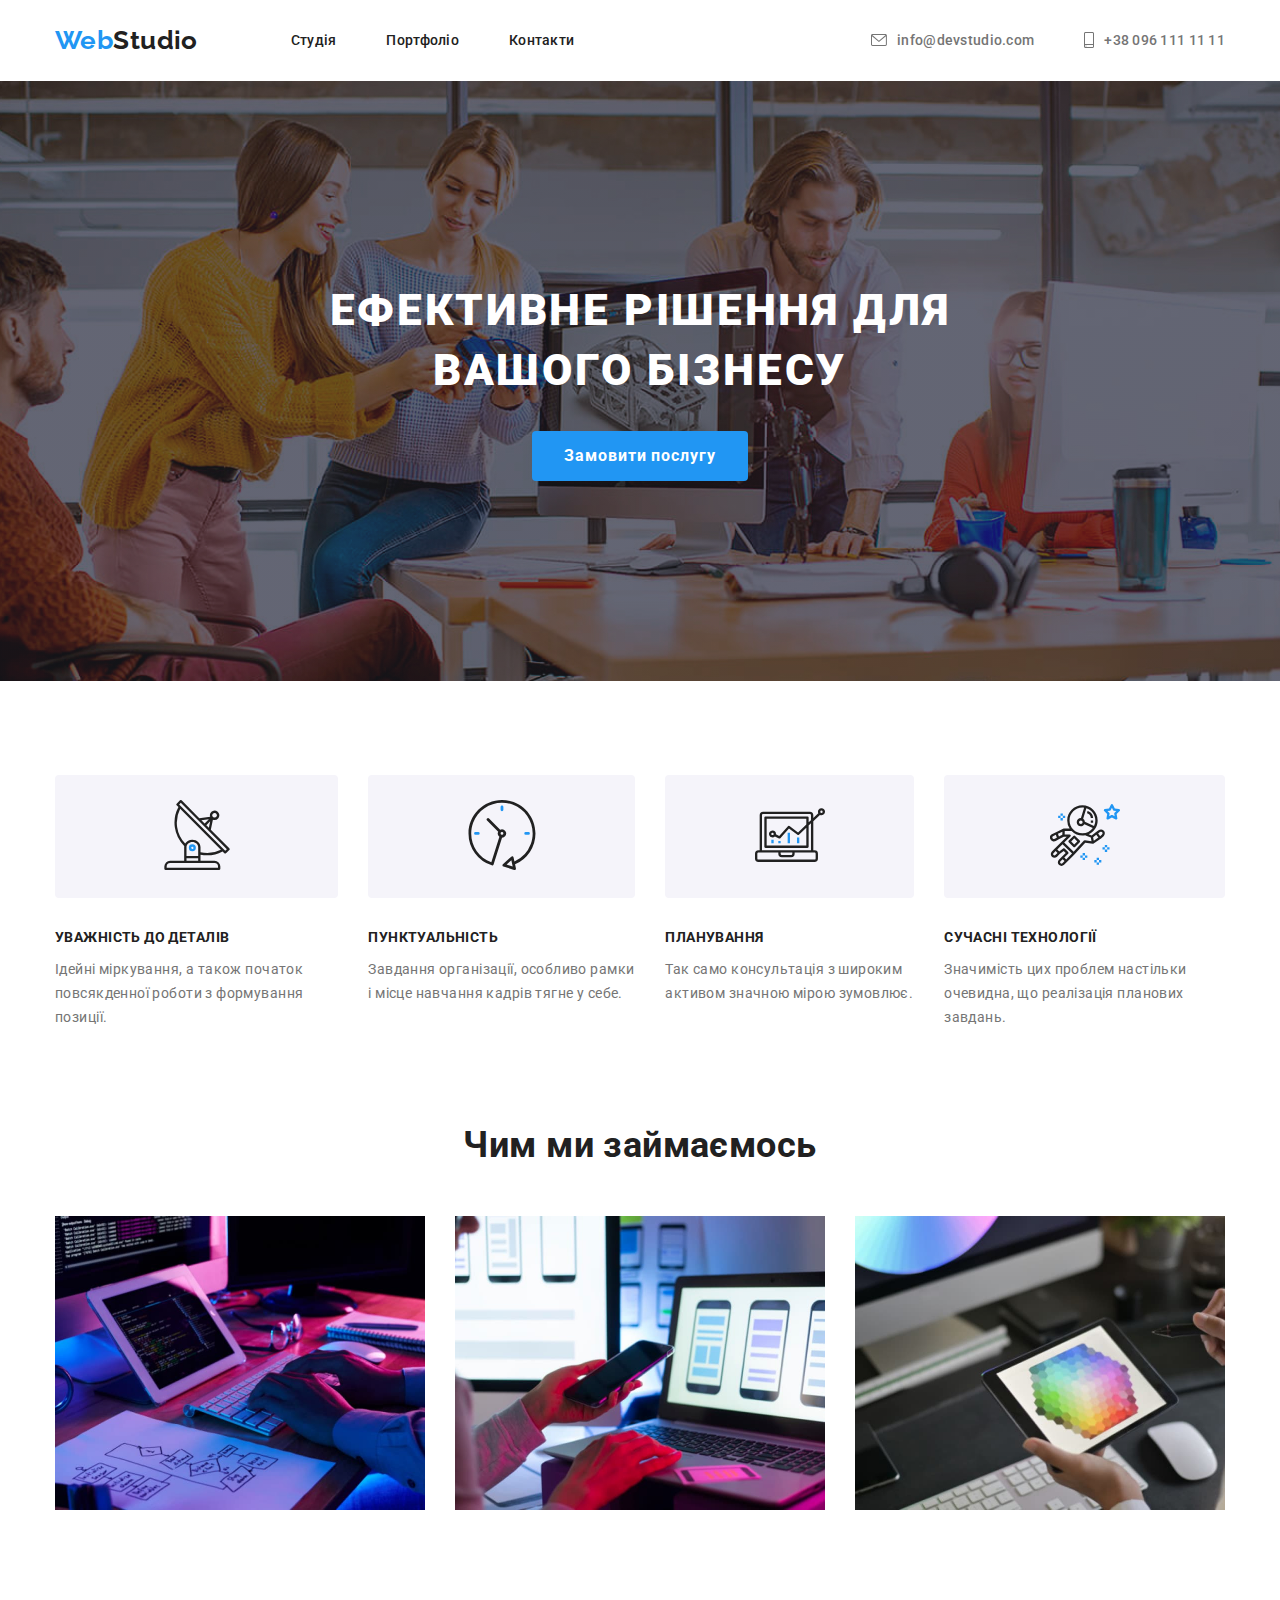
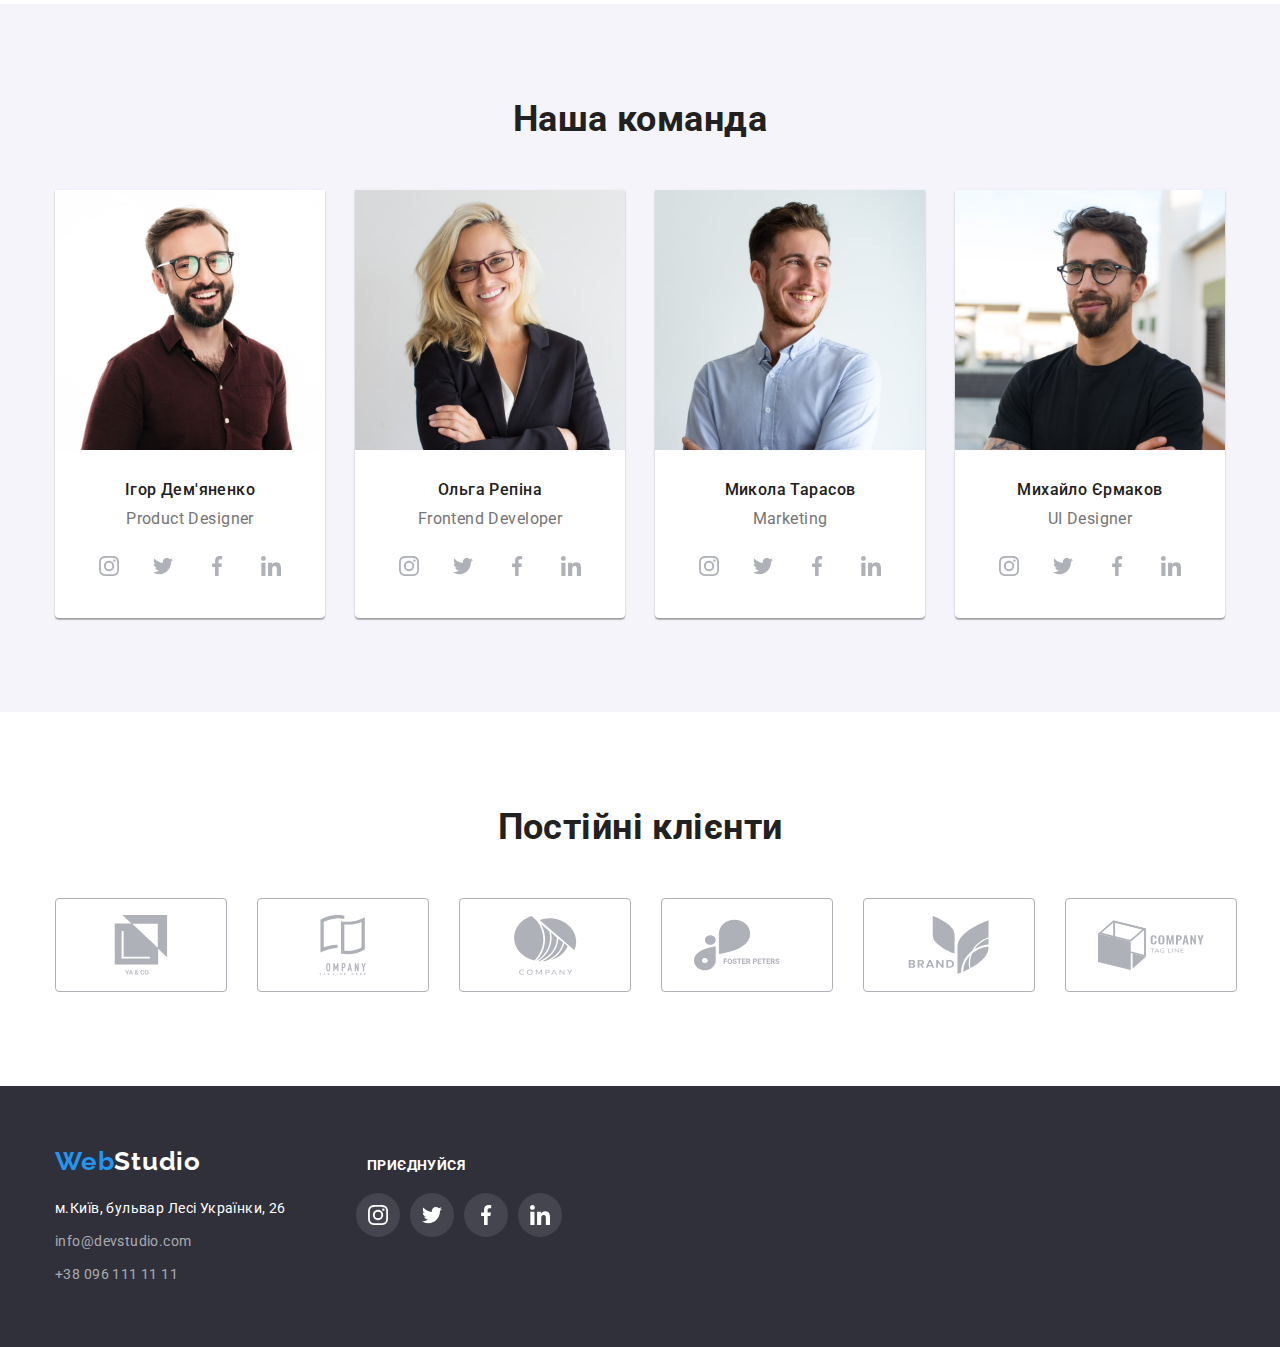
==== commit c0eac832: "correct a mistake and update styles.css" ====
--- a/index.html
+++ b/index.html
@@ -57,7 +57,7 @@
 		<!-- Main content -->
 		<main>
 			<!-- Герой -->
-			<section class="hero-section section">
+			<section class="hero-section">
 				<div class="container">
 					<h1 class="hero">ефективне рішення для вашого бізнесу</h1>
 					<button type="button" class="btn main-btn">Замовити послугу</button>
@@ -69,34 +69,42 @@
 					<h2 class="second-hero visually-hidden">Наші сильні сторони</h2>
 					<ul class="list first-list">
 						<li class="first-item">
+							<div class="decor-about-icon">
 							<svg class="icon-antenna">
 								<use href="./images/icons.svg#icon-antenna"></use>
 							</svg>
+							</div>
 							<h3 class="title-about">Уважність до деталів</h3>
 							<p class="content main-content">
 								Ідейні міркування, а також початок повсякденної роботи з формування позиції.
 							</p>
 						</li>
 						<li class="first-item">
+							<div class="decor-about-icon">
 							<svg class="icon-antenna">
 								<use href="./images/icons.svg#icon-clock"></use>
 							</svg>
+							</div>
 							<h3 class="title-about">Пунктуальність</h3>
 							<p class="content main-content">
 								Завдання організації, особливо рамки і місце навчання кадрів тягне у себе.
 							</p>
 						</li>
 						<li class="first-item">
+							<div class="decor-about-icon">
 							<svg class="icon-antenna">
 								<use href="./images/icons.svg#icon-diagram"></use>
 							</svg>
+							</div>
 							<h3 class="title-about">Планування</h3>
 							<p class="content main-content">Так само консультація з широким активом значною мірою зумовлює.</p>
 						</li>
 						<li class="first-item">
+							<div class="decor-about-icon">
 							<svg class="icon-antenna">
 								<use href="./images/icons.svg#icon-astronaut"></use>
 							</svg>
+							</div>
 							<h3 class="title-about">Сучасні технології</h3>
 							<p class="content main-content">
 								Значимість цих проблем настільки очевидна, що реалізація планових завдань.
@@ -364,28 +372,28 @@
 					<h3 class="fotter-header">Приєднуйся</h3>
 					<ul class="list icon-footer">
 						<li class="white-icon-footer">
-							<a class="link-icon-team link-decor" href="">
+							<a class="link-icon-team link-decor link-icon-footer" href="">
 								<svg class="icon-team-decor instagram">
 									<use href="./images/icons.svg#icon-instagram"></use>
 								</svg>
 							</a>
 						</li>
 						<li class="white-icon-footer">
-							<a class="link-icon-team link-decor" href="">
+							<a class="link-icon-team link-decor link-icon-footer" href="">
 								<svg class="icon-team-decor twitter">
 									<use href="./images/icons.svg#icon-twitter"></use>
 								</svg>
 							</a>
 						</li>
 						<li class="white-icon-footer">
-							<a class="link-icon-team link-decor" href="">
+							<a class="link-icon-team link-decor link-icon-footer" href="">
 								<svg class="icon-team-decor facebook">
 									<use href="./images/icons.svg#icon-facebook"></use>
 								</svg>
 							</a>
 						</li>
 						<li class="white-icon-footer">
-							<a class="link-icon-team link-decor" href="">
+							<a class="link-icon-team link-decor link-icon-footer" href="">
 								<svg class="icon-team-decor linkedin">
 									<use href="./images/icons.svg#icon-linkedin"></use>
 								</svg>
--- a/css/styles.css
+++ b/css/styles.css
@@ -21,6 +21,7 @@
 	--border-line: #ECECEC;
 	--contact-footer: rgba(255, 255, 255, 0.6);
 	--border-color: #EEEEEE;
+	--client-color: #AFB1B8;
 }
 
 body {
@@ -158,14 +159,21 @@
 }
 
 /* --------------------------Icons nav------------------------ */
+.icon-phone:hover,
+.icon-mail:hover {
+	fill: var(--hover-color);
+}
+
 
 .icon-mail { 
+	fill: currentColor;
 	width: 16px;
 	height: 12px;
 	margin-right: 10px;
 }
 
 .icon-phone { 
+	fill: currentColor;
 	width: 10px;
 	height: 16px;
 	margin-right: 10px;
@@ -229,9 +237,6 @@
 
 /* ------------------------------- contacts ----------------------*/
 
-.main-contacts .contacts {
-	color: var(--main-secondary-color);
-}
 .contacts {
 	display: flex;
 	align-items: center;
@@ -239,6 +244,7 @@
 	font-weight: 500;
 	line-height: 1.14px;
 	letter-spacing: 0.02em;
+	color: var(--main-secondary-color);
 	
 }
 
@@ -314,6 +320,8 @@
 
 	background-position: center;
 	background-color: var(--heder-backg-color);
+	background-repeat: no-repeat;
+	background-size: cover;
 
 
 }
@@ -377,16 +385,23 @@
 
 
 /*---------------------------------------SVG - icon-------------------------------  */
+.decor-about-icon { 
+	text-align: center;
+	margin-bottom: 30px;
+	padding-top: 25px;
+	padding-bottom: 25px;
+	background-color: var(--secondary-section-color);
+	border-radius: 4px;
+	
+}
 
 .icon-antenna { 
-	width: 270px;
-	height: 120px;
-	display: inline-block;
-	background-color: #F5F4FA;
-	padding: 25px;
-	margin-bottom: 30px;
-	
-}
+	width: 70px;
+	height: 70px;
+
+}
+
+
 
 
 
@@ -465,66 +480,77 @@
 }
 /* ------------------------------team icon -------------------------- */
 .icon-team { 
-	display:flex;
-	justify-content: center;
-	margin-top: 16px;
+	display:inline-flex;
+	margin: 16px 32px 0px 32px;
 	gap: 10px;
 	/* border: 1px solid blue; */
 
 }
 
 
-.link-icon-team { 
-	display: flex
-	
-}
 .link-icon-team {
-	fill: #afb1b8;
+	display: flex;
+	color: #afb1b8;
+	padding: 12px;
+	border-radius: 50%;
 }
 
 
 .link-icon-team:hover,
 .link-icon-team:focus {
 	background-color: #2196f3;
-	border-radius: 50%;
-	fill: var(--main-backg-color);
+	
+	color: var(--main-backg-color);
 	
 }
 
 .icon-team-decor{ 
-	
-	padding: 12px;
-	width: 44px;
-	height: 44px;
+	fill: currentColor;
+	width: 20px;
+	height: 20px;
 
 }
 /* --------------------------  Clients------------------------------ */
 
 .clients { 
 	display: flex;
-	padding: 0;
-	margin: 0;
-	gap: 30px;
-
-}
-.icon-clients {
-
-	border: 1px solid #AFB1B8;
+}
+
+.icon-clients:not(:last-child) {
+	margin-right: 30px;
+}
+
+.link-clients { 
+	display: flex;
+	padding:  16px 32px ;
+	border: 1px solid var(--client-color);
 	border-radius: 4px;
-
-
+	color: var(--client-color);
+	
+}
+
+.link-clients:hover,
+.link-clients:focus {
+	color: var(--hover-color);
+}
+
+.link-clients:hover,
+.link-clients:focus {
+	border-color: var(--hover-color);
 }
 
 .icon-company { 
-	width:  170px;
-	height: 92px;
-	padding: 16px 32px;
+	fill: currentColor;
+	width:  106px;
+	height: 60px;
+	
 }
 /*------------------------------------ параграфи (Р)----------------------------*/
 
 
 .main-content {
 	line-height: 1.71;
+	color: var(--main-secondary-color);
 }
 .second-content {
 
@@ -541,7 +567,13 @@
 	
 	background-color: var(--heder-backg-color);
 	padding: 60px 0;
-
+	
+}
+
+
+.footer-flex { 
+	display: flex;
+	align-items: baseline;
 }
 
 .decor-address {
@@ -599,6 +631,47 @@
 	color: var(--contact-footer);
 }	
 
+/* -------------------------------Footer section two----------------------- */
+
+.fotter-header {
+	padding-left: 11px;
+	margin-bottom: 20px;
+
+	font-weight: 700;
+	font-size: 14px;
+	line-height: 16px;
+	letter-spacing: 0.03em;
+	text-transform: uppercase;
+	
+	color: var(--main-backg-color);
+}
+
+.social { 
+	margin-left: 70px;
+
+}
+
+.icon-footer{ 
+	display:flex;
+	
+	/* border: 1px solid blue; */
+}
+
+.white-icon-footer .icon-team-decor { 
+	color: var(--main-backg-color);
+	
+}
+.white-icon-footer:not(:last-child) {
+	margin-right: 10px;
+}
+
+.link-icon-footer {
+	background-color: rgba(255, 255, 255, 0.1);
+	
+}
+
+
+
 
 
 /* ----------------------------------------------------PORTFOLIO -------------------------------------------------- */
@@ -633,6 +706,7 @@
 	background-color: var(--hover-color);
 
 	color: var(--main-backg-color);
+	box-shadow: 0px 3px 1px rgba(0, 0, 0, 0.1), 0px 1px 2px rgba(0, 0, 0, 0.08), 0px 2px 2px rgba(0, 0, 0, 0.12);
 }
 
 
@@ -655,33 +729,13 @@
 	
 }
 
-/* .btn-one {
-    
-}
-
-.btn-two {
-    
-}
-
-.btn-three {
-    
-}
-
-.btn-four {
-   
-}
-
-.btn-five {
-  
-} */
-
 
 /*--------------------------------------- group-proposition ----------------------------*/
 
 .proposition {
 	display: flex;
 	flex-wrap: wrap;
-	gap: 30px;
+	/* gap: 30px; */
 }
 .decor-text {
 	padding: 20px 24px;
@@ -692,20 +746,20 @@
 
 .proposition-decor {
 	
-	margin-right: calc(100% -  2 * 30px) / 3;
-	/*----------------------------------------------------------- Варіант Flex-box #2 --------------------------- */
-	/* margin-right: 30px;
-	margin-bottom: 30px; */
-	/* border: 1px solid #EEEEEE; */
-}
-
-/* .proposition-decor:nth-child(3n) {
+	/* margin-right: calc(100% -  2 * 30px) / 3; */
+	/*-------------------------------------- Варіант Flex-box #2 --------------------------- */
+	 margin-right: 30px;
+	margin-bottom: 30px; 
+	
+}
+
+.proposition-decor:nth-child(3n) {
 	margin-right: 0;
 }
 
 .proposition-decor:nth-last-child(-n + 3) {
 	margin-bottom: 0;
-} */
+}
 
 
 /*------------------------------------- portfolio-title -----------------------------------*/
@@ -725,5 +779,10 @@
 /*------------------------------------ list proposition ---------------------------------------*/
 
 .portfolio-list {
+	display: block;
 	text-decoration: none;
 }
+.portfolio-list:hover,
+.portfolio-list:focus {
+	box-shadow: 0px 1px 1px rgba(0, 0, 0, 0.12), 0px 4px 4px rgba(0, 0, 0, 0.06), 1px 4px 6px rgba(0, 0, 0, 0.16);
+}
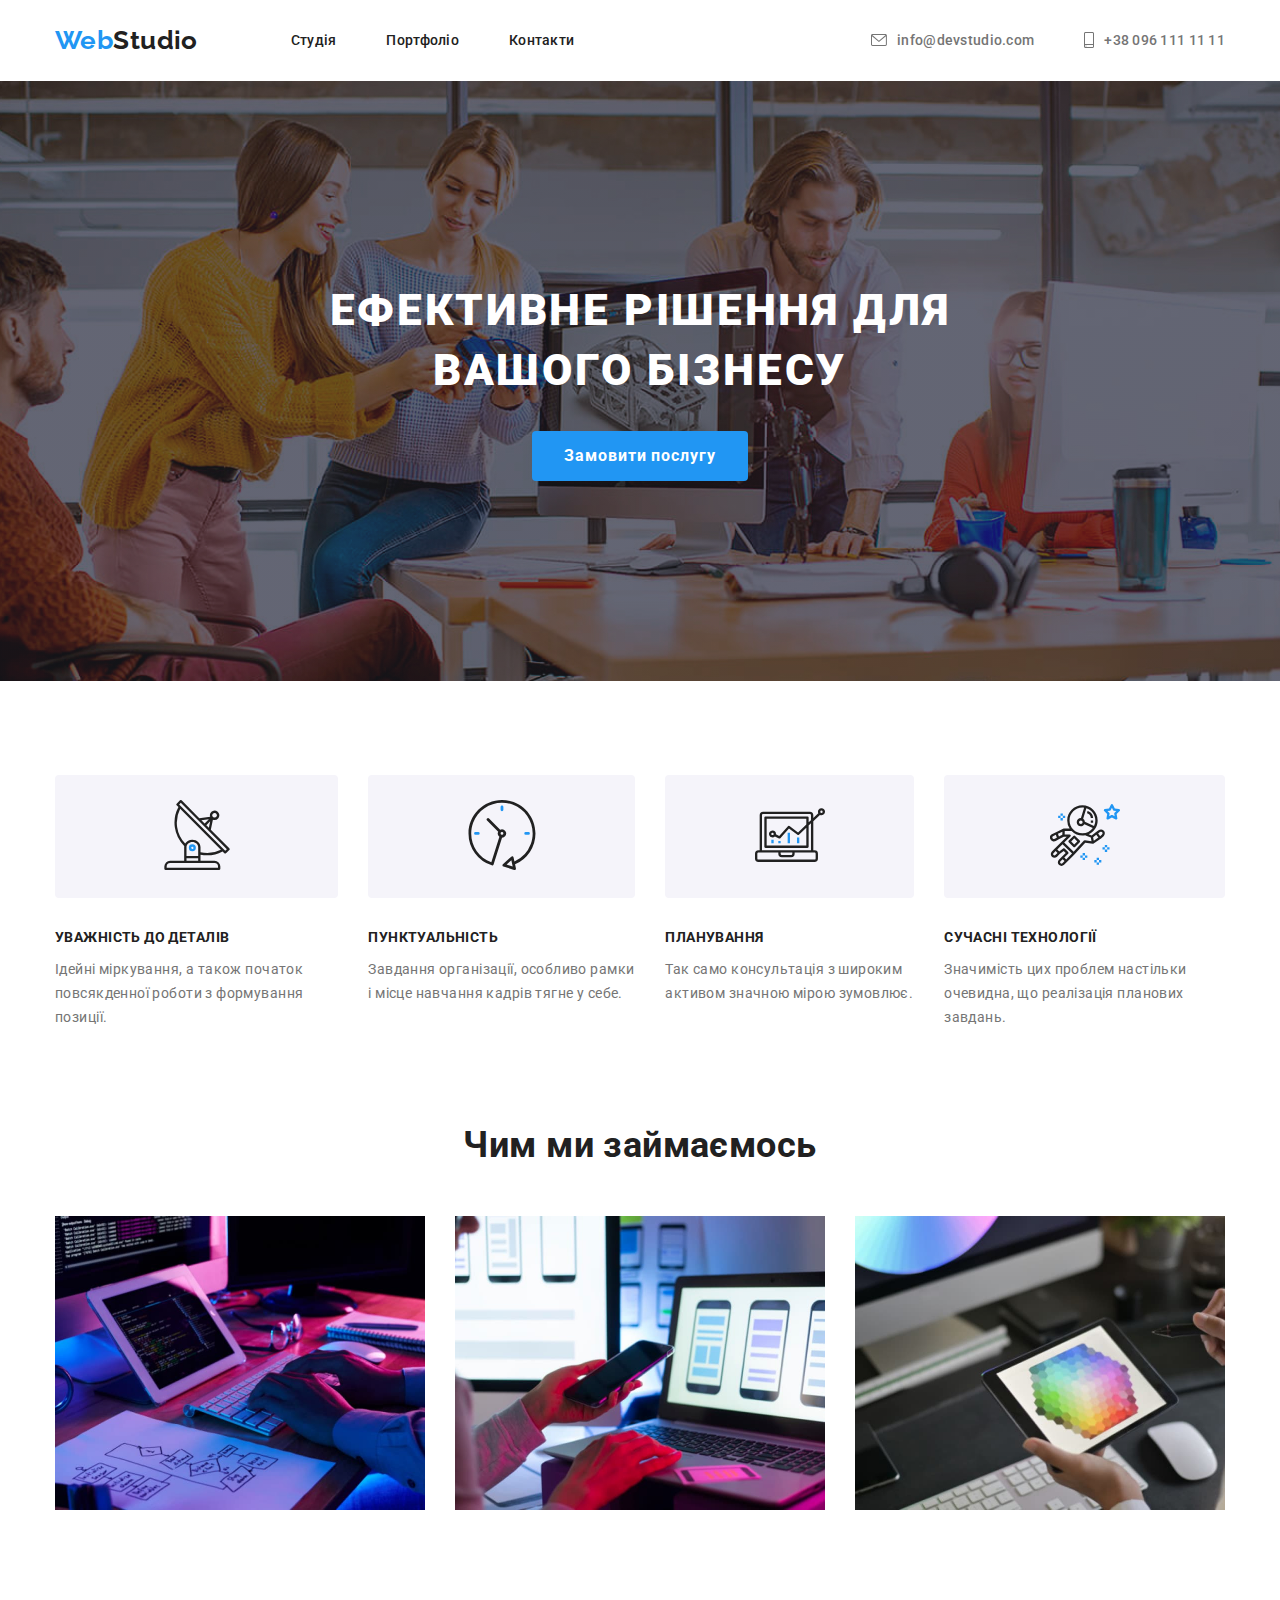
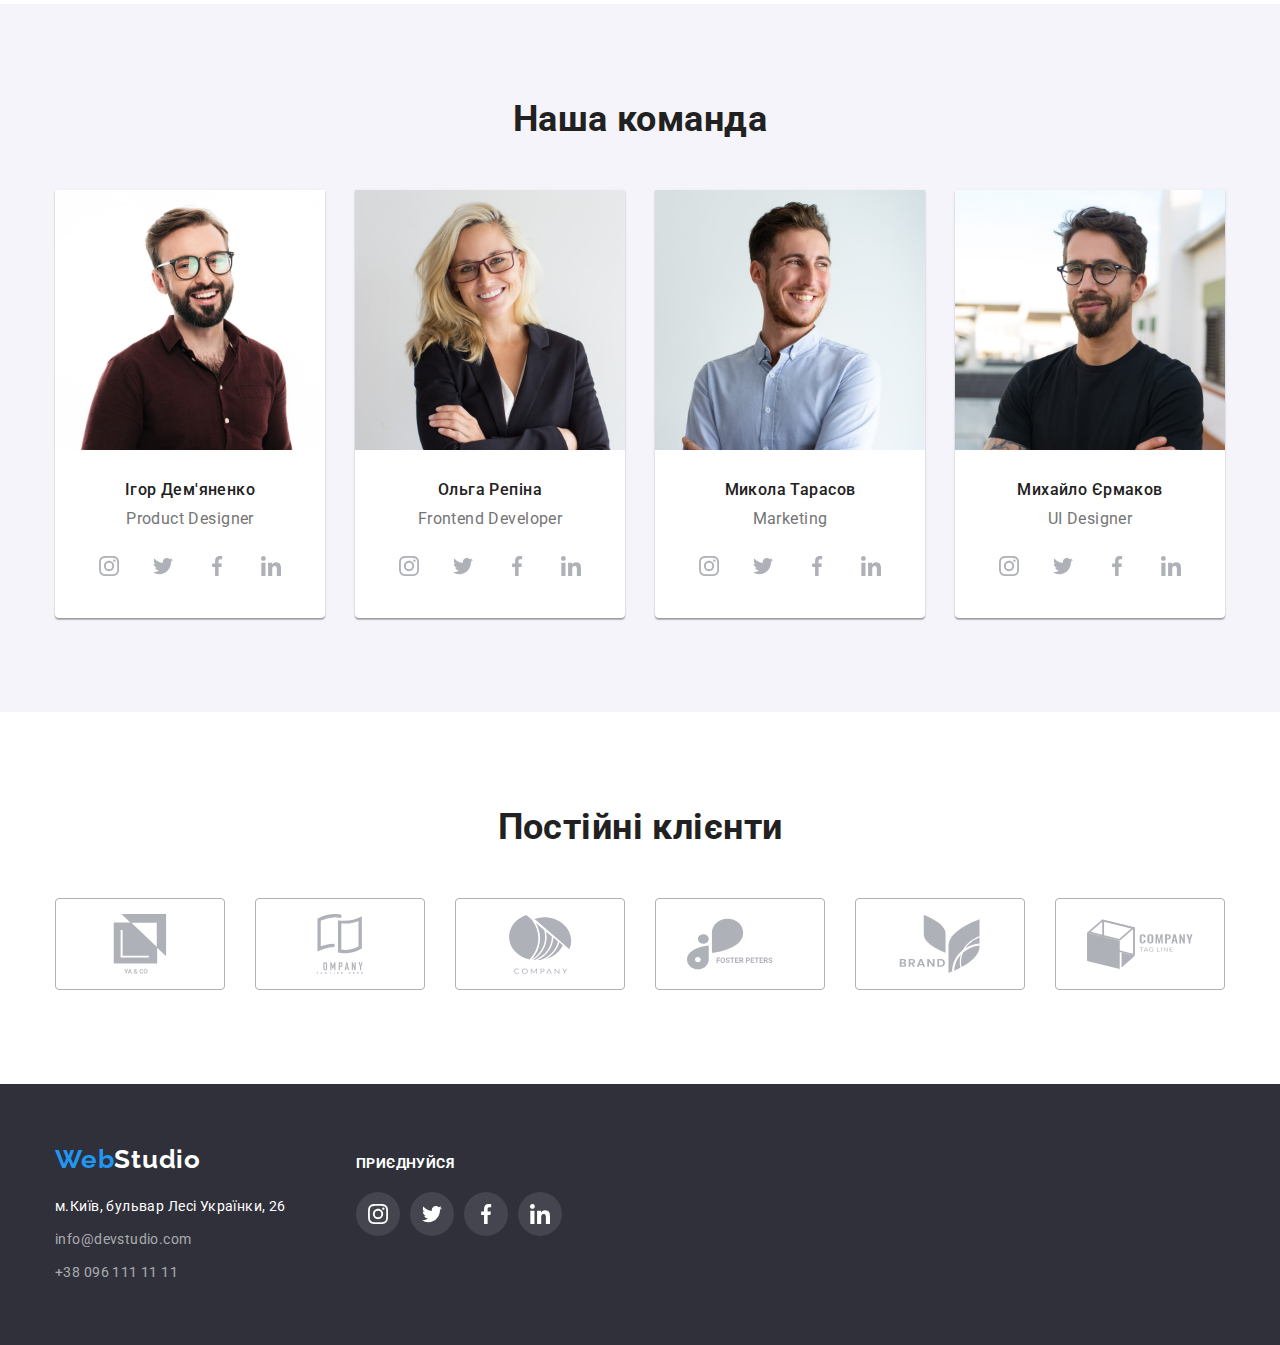
==== commit 27b4151c: "change h3 in footer for p" ====
--- a/index.html
+++ b/index.html
@@ -142,30 +142,30 @@
 								<p class="content team-content">Product Designer</p>
 
 								<ul class="list icon-team">
-									<li class="">
-										<a class="link-icon-team link-decor" href="">
-											<svg class="icon-team-decor instagram">
+									<li class="item-clients">
+										<a class="link-icon-team link-decor" href="">
+											<svg class="icon-team-decor">
 												<use href="./images/icons.svg#icon-instagram"></use>
 											</svg>
 										</a>
 									</li>
-									<li class="">
-										<a class="link-icon-team link-decor" href="">
-											<svg class="icon-team-decor twitter">
+									<li class="item-clients">
+										<a class="link-icon-team link-decor" href="">
+											<svg class="icon-team-decor">
 												<use href="./images/icons.svg#icon-twitter"></use>
 											</svg>
 										</a>
 									</li>
-									<li class="">
-										<a class="link-icon-team link-decor" href="">
-											<svg class="icon-team-decor facebook">
+									<li class="item-clients">
+										<a class="link-icon-team link-decor" href="">
+											<svg class="icon-team-decor">
 												<use href="./images/icons.svg#icon-facebook"></use>
 											</svg>
 										</a>
 									</li>
-									<li class="">
-										<a class="link-icon-team link-decor" href="">
-											<svg class="icon-team-decor linkedin">
+									<li class="item-clients">
+										<a class="link-icon-team link-decor" href="">
+											<svg class="icon-team-decor">
 												<use href="./images/icons.svg#icon-linkedin"></use>
 											</svg>
 										</a>
@@ -179,30 +179,30 @@
 								<h3 class="team-title">Ольга Репіна</h3>
 								<p class="content team-content">Frontend Developer</p>
 								<ul class="list icon-team">
-									<li class="">
-										<a class="link-icon-team link-decor" href="">
-											<svg class="icon-team-decor instagram">
+									<li class="item-clients">
+										<a class="link-icon-team link-decor" href="">
+											<svg class="icon-team-decor ">
 												<use href="./images/icons.svg#icon-instagram"></use>
 											</svg>
 										</a>
 									</li>
-									<li class="">
-										<a class="link-icon-team link-decor" href="">
-											<svg class="icon-team-decor twitter">
+									<li class="item-clients">
+										<a class="link-icon-team link-decor" href="">
+											<svg class="icon-team-decor ">
 												<use href="./images/icons.svg#icon-twitter"></use>
 											</svg>
 										</a>
 									</li>
-									<li class="">
-										<a class="link-icon-team link-decor" href="">
-											<svg class="icon-team-decor facebook">
+									<li class="item-clients">
+										<a class="link-icon-team link-decor" href="">
+											<svg class="icon-team-decor">
 												<use href="./images/icons.svg#icon-facebook"></use>
 											</svg>
 										</a>
 									</li>
-									<li class="">
-										<a class="link-icon-team link-decor" href="">
-											<svg class="icon-team-decor linkedin">
+									<li class="item-clients">
+										<a class="link-icon-team link-decor" href="">
+											<svg class="icon-team-decor">
 												<use href="./images/icons.svg#icon-linkedin"></use>
 											</svg>
 										</a>
@@ -216,30 +216,30 @@
 								<h3 class="team-title">Микола Тарасов</h3>
 								<p class="content team-content">Marketing</p>
 								<ul class="list icon-team">
-									<li class="">
-										<a class="link-icon-team link-decor" href="">
-											<svg class="icon-team-decor instagram">
+									<li class="item-clients">
+										<a class="link-icon-team link-decor" href="">
+											<svg class="icon-team-decor ">
 												<use href="./images/icons.svg#icon-instagram"></use>
 											</svg>
 										</a>
 									</li>
-									<li class="">
-										<a class="link-icon-team link-decor" href="">
-											<svg class="icon-team-decor twitter">
+									<li class="item-clients">
+										<a class="link-icon-team link-decor" href="">
+											<svg class="icon-team-decor ">
 												<use href="./images/icons.svg#icon-twitter"></use>
 											</svg>
 										</a>
 									</li>
-									<li class="">
-										<a class="link-icon-team link-decor" href="">
-											<svg class="icon-team-decor facebook">
+									<li class="item-clients">
+										<a class="link-icon-team link-decor" href="">
+											<svg class="icon-team-decor">
 												<use href="./images/icons.svg#icon-facebook"></use>
 											</svg>
 										</a>
 									</li>
-									<li class="">
-										<a class="link-icon-team link-decor" href="">
-											<svg class="icon-team-decor linkedin">
+									<li class="item-clients">
+										<a class="link-icon-team link-decor" href="">
+											<svg class="icon-team-decor">
 												<use href="./images/icons.svg#icon-linkedin"></use>
 											</svg>
 										</a>
@@ -253,30 +253,30 @@
 								<h3 class="team-title">Михайло Єрмаков</h3>
 								<p class="content team-content">UI Designer</p>
 								<ul class="list icon-team">
-									<li class="">
-										<a class="link-icon-team link-decor" href="">
-											<svg class="icon-team-decor instagram">
+									<li class="item-clients">
+										<a class="link-icon-team link-decor" href="">
+											<svg class="icon-team-decor ">
 												<use href="./images/icons.svg#icon-instagram"></use>
 											</svg>
 										</a>
 									</li>
-									<li class="">
-										<a class="link-icon-team link-decor" href="">
-											<svg class="icon-team-decor twitter">
+									<li class="item-clients">
+										<a class="link-icon-team link-decor" href="">
+											<svg class="icon-team-decor ">
 												<use href="./images/icons.svg#icon-twitter"></use>
 											</svg>
 										</a>
 									</li>
-									<li class="">
-										<a class="link-icon-team link-decor" href="">
-											<svg class="icon-team-decor facebook">
+									<li class="item-clients">
+										<a class="link-icon-team link-decor" href="">
+											<svg class="icon-team-decor">
 												<use href="./images/icons.svg#icon-facebook"></use>
 											</svg>
 										</a>
 									</li>
-									<li class="">
-										<a class="link-icon-team link-decor" href="">
-											<svg class="icon-team-decor linkedin">
+									<li class="item-clients">
+										<a class="link-icon-team link-decor" href="">
+											<svg class="icon-team-decor">
 												<use href="./images/icons.svg#icon-linkedin"></use>
 											</svg>
 										</a>
@@ -369,7 +369,7 @@
 					</address>
 				</div>
 				<div class="social">
-					<h3 class="fotter-header">Приєднуйся</h3>
+					<p class="fotter-header">Приєднуйся</p>
 					<ul class="list icon-footer">
 						<li class="white-icon-footer">
 							<a class="link-icon-team link-decor link-icon-footer" href="">
--- a/css/styles.css
+++ b/css/styles.css
@@ -472,7 +472,7 @@
 	text-align: center;
 	font-size: 16px;
 	line-height: 1.19;
-	
+	margin-bottom: 16px;
 }
 
 .team-decor { 
@@ -480,21 +480,29 @@
 }
 /* ------------------------------team icon -------------------------- */
 .icon-team { 
-	display:inline-flex;
-	margin: 16px 32px 0px 32px;
-	gap: 10px;
+	display: flex;
+	justify-content: center;
+	
+	/* gap: 10px; */
 	/* border: 1px solid blue; */
 
 }
-
+.item-clients:not(:last-child) {
+	margin-right: 10px;
+}
 
 .link-icon-team {
-	display: flex;
+
+	display: flex;
+
+	justify-content: center;
+	align-items: center;
 	color: #afb1b8;
-	padding: 12px;
+	width: 44px;
+	height: 44px;
 	border-radius: 50%;
-}
-
+
+}
 
 .link-icon-team:hover,
 .link-icon-team:focus {
@@ -522,7 +530,11 @@
 
 .link-clients { 
 	display: flex;
-	padding:  16px 32px ;
+	justify-content: center;
+	align-items: center;
+	/* padding:  16px 32px ; */
+	width: 170px;
+	height: 92px;
 	border: 1px solid var(--client-color);
 	border-radius: 4px;
 	color: var(--client-color);
@@ -532,12 +544,9 @@
 .link-clients:hover,
 .link-clients:focus {
 	color: var(--hover-color);
-}
-
-.link-clients:hover,
-.link-clients:focus {
 	border-color: var(--hover-color);
 }
+
 
 .icon-company { 
 	fill: currentColor;
@@ -634,13 +643,11 @@
 /* -------------------------------Footer section two----------------------- */
 
 .fotter-header {
-	padding-left: 11px;
+	
 	margin-bottom: 20px;
 
 	font-weight: 700;
-	font-size: 14px;
-	line-height: 16px;
-	letter-spacing: 0.03em;
+	line-height: 1.14;
 	text-transform: uppercase;
 	
 	color: var(--main-backg-color);
